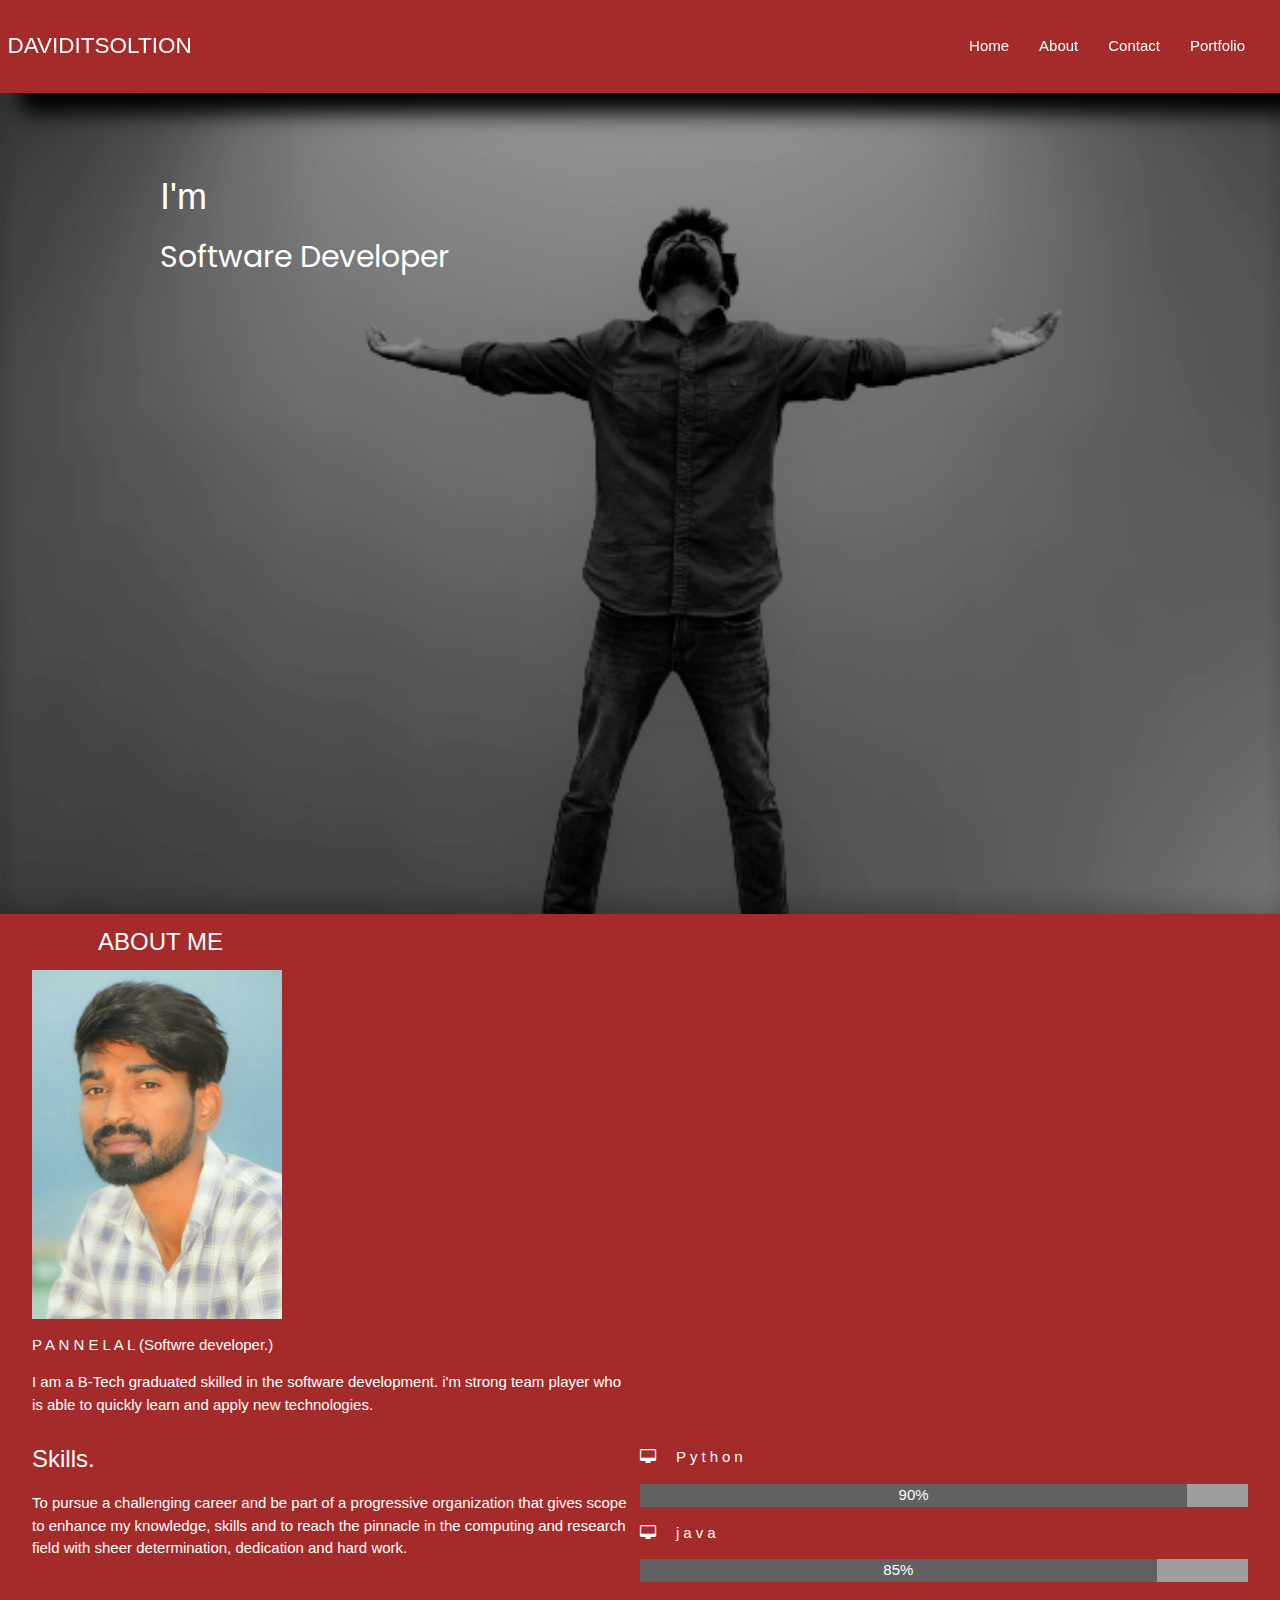
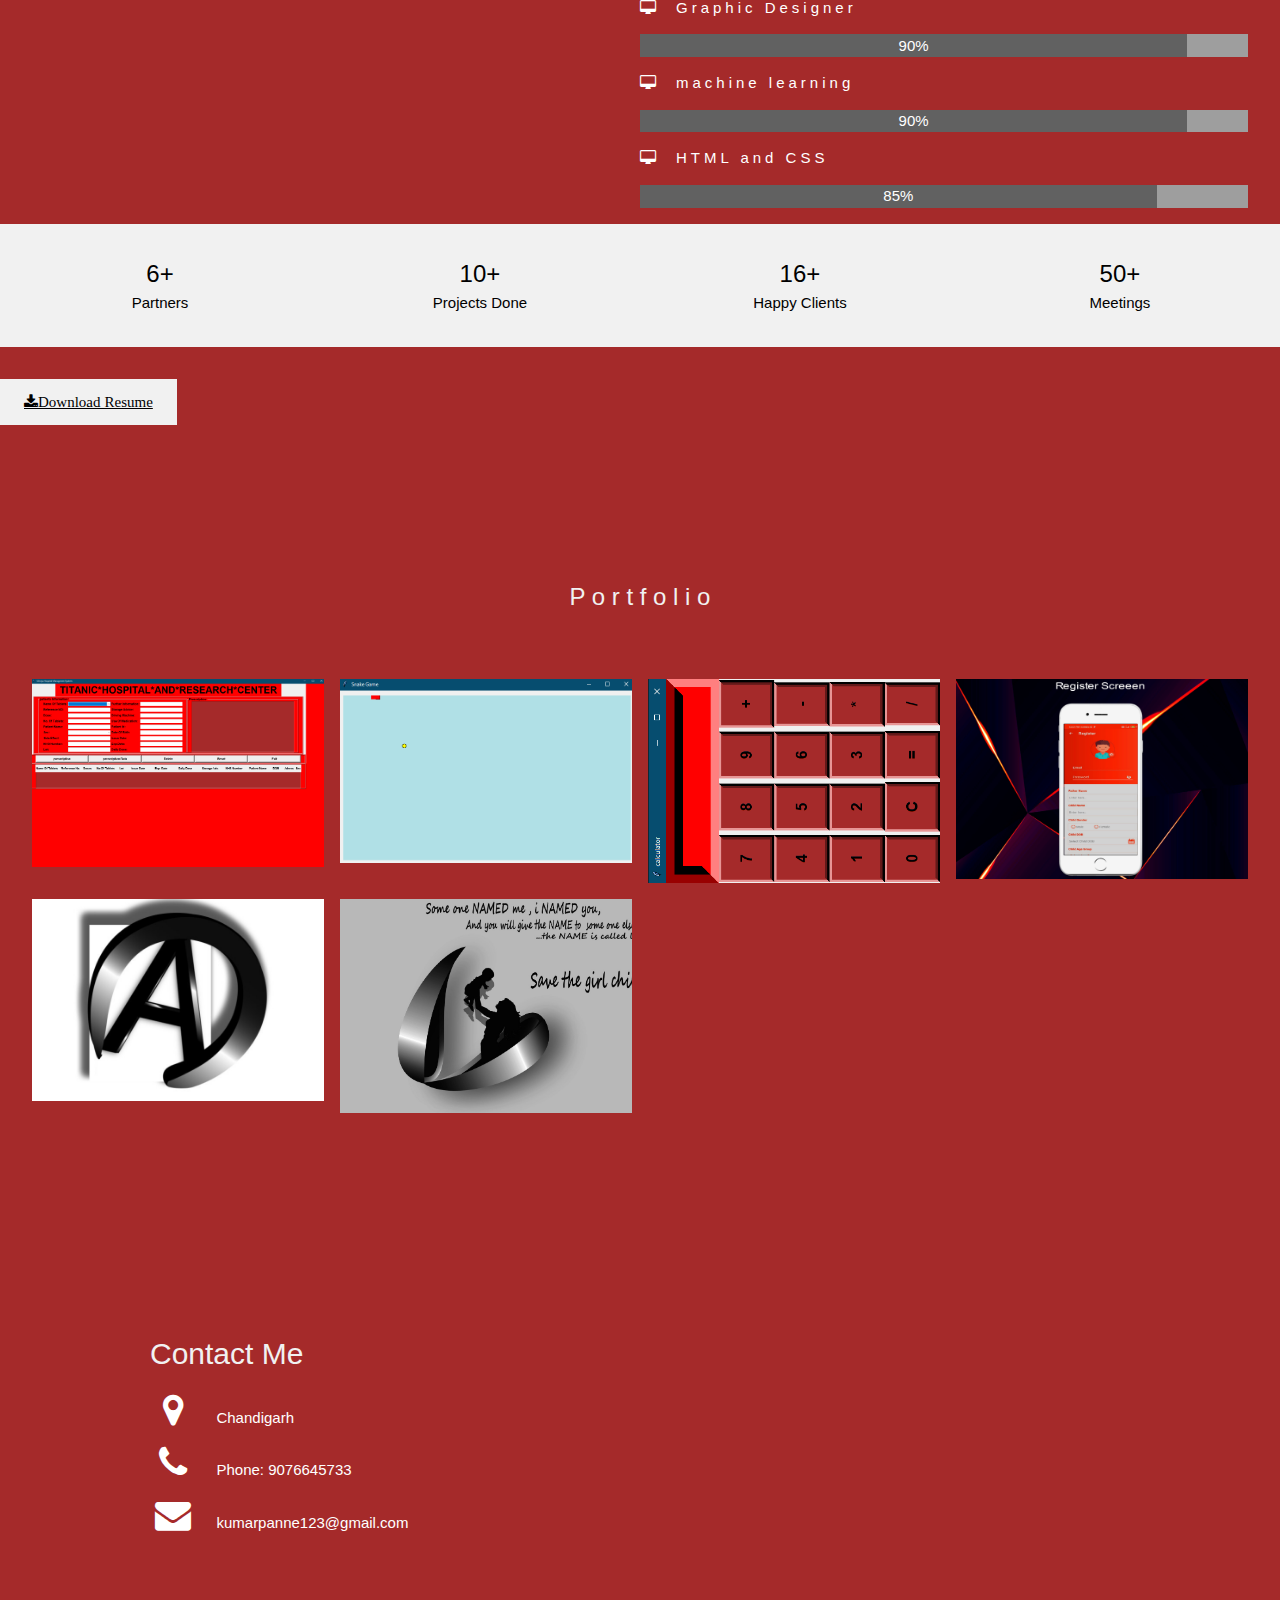
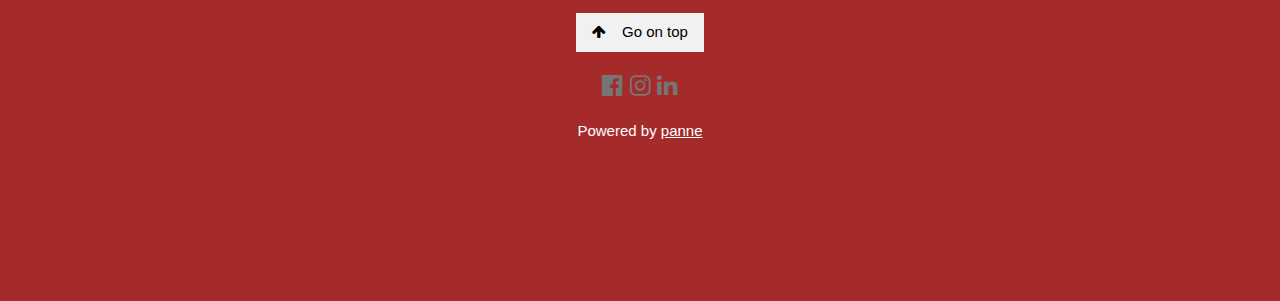
==== index.html @ 51630001 "index.html" ====
<!DOCTYPE html>
<html>
<head>
<meta charset="UTF-8">
 <meta http-equiv="X-UA-Compatible" content="IE=edge">
  <meta name="viewport" content="width=device-width, initial-scale=1.0">
	<title>who m'I</title>
  <link rel="stylesheet" href="https://cdnjs.cloudflare.com/ajax/libs/font-awesome/4.7.0/css/font-awesome.min.css">
  <!-- <link rel="stylesheet" type="text/css" href="C:/Users/DAVID/Desktop/New folder/panne.css"> -->
  <link rel="stylesheet" type="text/css" href="style.css">  
  <link rel="stylesheet" href="https://pro.fontawesome.com/releases/v5.10.0/css/all.css"> 
  <link rel="stylesheet" href="https://fonts.googleapis.com/css?family=Montserrat">
<link rel="stylesheet" href="https://cdnjs.cloudflare.com/ajax/libs/font-awesome/4.7.0/css/font-awesome.min.css">
  </head>
<body>
<!-- ===========text================= -->
<div class="wrapped">
    <div class="static-text"><h1>I'm<h1></div>
    <div class="dynamic-tex">
      <span>Software Developer</span>
</div>
</div>
<!-- ===========image====================== -->


<nav class="navbar">
        <div class="brand-title">DAVIDITSOLTION</div>
        <a href="#" class="toggle-button">
          <span class="bar"></span>
          <span class="bar"></span>
          <span class="bar"></span>
        </a>
        <div class="navbar-links">
          <ul>
            <li><a href="#">Home</a></li>
            <li><a href="#aboutme">About</a></li>
            <li><a href="#contactme">Contact</a></li>
            <li><a href="#portfolio">Portfolio</a></li>
          </ul>
        </div>
      </nav>
      <div class="container" id="home">
  <img src="img/MK.png" alt="david" style="width:100%;" >  
  
</div>
  <!-- About Section -->
  <div class="w3-container w3-light-white " id="aboutme">
  <div class="w3-row-padding" >
    <div class="w3-col m6">
      <h3  class="Project" >ABOUT ME</h3>
<div>
      <img src="img/JHH.jpg" width ="250px"></div>
      <p >P A N N E  L A L (Softwre developer.)</p>
      <p class=>I am a B-Tech graduated skilled in the software development. i'm strong team player who is able to quickly learn and apply new technologies. </p>
    </div>
    <!-- <h2 class="w3-text-light-grey" >About Me</h2> -->
    <!-- <hr style="width:200px" class="w3-opacity">  -->
          <!-- <p class=>I am a B-Tech graduated skilled in the software development. i'm strong team player who is able to quickly learn and apply new technologies. </p> -->
 </div> 
  <div class="w3-container " id="Skills">
  <!-- <div class="w3-row-padding"> -->
    <div class="w3-col m6">
      <h3 class="newcolor">Skills.</h3>
      <p>To pursue a challenging career and be part of a progressive organization that gives 
scope to enhance my knowledge, skills and to reach the pinnacle in the computing 
and research field with sheer determination, dedication and hard work. </p>
   
    </div>
    <div class="w3-col m6">
      <p class="w3-wide" ><i class="fa fa-desktop w3-margin-right "></i>Python</p>
      <div class="w3-grey">
        <div class="w3-container w3-dark-grey w3-center" style="width:90%">90%</div>
      </div>
      <p class="w3-wide"><i class="fa fa-desktop w3-margin-right"></i>java</p>
      <div class="w3-grey">
        <div class="w3-container w3-dark-grey w3-center" style="width:85%">85%</div>
      </div>
      <p class="w3-wide"><i class="fa fa-desktop w3-margin-right"></i>Graphic Designer</p>
      <div class="w3-grey">
        <div class="w3-container w3-dark-grey w3-center" style="width:90%">90%</div>

      </div>
      <p class="w3-wide"><i class="fa fa-desktop w3-margin-right"></i>machine learning</p>
      <div class="w3-grey">
        <div class="w3-container w3-dark-grey w3-center" style="width:90%">90%</div>
      </div>
      <p class="w3-wide"><i class="fa fa-desktop w3-margin-right"></i>HTML and CSS</p>
      <div class="w3-grey">
        <div class="w3-container w3-dark-grey w3-center" style="width:85%">85%</div>
      </div>
    </div>
  </div>
</div>
    <div class="w3-row w3-center w3-padding-16 w3-section w3-light-grey">
      <div class="w3-quarter w3-section">
        <span class="w3-xlarge">6+</span><br>
        Partners
      </div>
      <div class="w3-quarter w3-section">
        <span class="w3-xlarge">10+</span><br>
        Projects Done
      </div>
      <div class="w3-quarter w3-section">
        <span class="w3-xlarge">16+</span><br>
        Happy Clients
      </div>
      <div class="w3-quarter w3-section">
        <span class="w3-xlarge">50+</span><br>
        Meetings
      </div>
    </div>

    <button class="w3-button w3-light-grey w3-padding-large w3-section"><a href="" target="blank" class="fa fa-download">Download Resume</a>
    </button>

    <div class="w3-container" style="padding:128px 16px" id="portfolio">
  <h3 class="w3-center w3-text-light-grey">P o r t f o l i o</h3>
  <p class="w3-center w3-large"></p>

  <div class="w3-row-padding" style="margin-top:64px">
    <div class="w3-col l3 m6">
      <img src="img/PROJECT1.png" style="width:100%"  class="w3-hover-opacity" alt="A microphone">
    </div>
    <div class="w3-col l3 m6">
      <img src="img/PROJECT2.png" style="width:100%"  class="w3-hover-opacity" alt="A phone">
    </div>
    <div class="w3-col l3 m6">
      <img src="img/PROJECT3.png" style="width:100%"  class="w3-hover-opacity" alt="A drone">
    </div>
    <div class="w3-col l3 m6">
      <img src="img/PROJECT4.jpg" style="width:100%"  class="w3-hover-opacity" alt="Soundbox">
    </div>
  </div>

  <div class="w3-row-padding w3-section">
    <div class="w3-col l3 m6">
      <img src="img/PROJECT7.jpg" style="width:100%"  class="w3-hover-opacity" alt="A typewriter">
    </div>
    <div class="w3-col l3 m6">
      <img src="img/PROJECT8.jpg" style="width:100%"  class="w3-hover-opacity" alt="A tableturner">
    </div>
  </div>
</div>
    <div class="w3-padding-64 w3-content w3-text-grey" id="contactme">
    <h2 class="w3-text-light-grey" id="contact">Contact Me</h2>
    <!-- <hr style="width:200px" class="w3-opacity"> -->


    <div class="w3-section">
      <p><i class="fa fa-map-marker fa-fw w3-text-white w3-xxlarge w3-margin-right"></i> Chandigarh</p>
      <p><i class="fa fa-phone fa-fw w3-text-white w3-xxlarge w3-margin-right"></i> Phone: 9076645733</p>
      <p><i class="fa fa-envelope fa-fw w3-text-white w3-xxlarge w3-margin-right"> </i> kumarpanne123@gmail.com</p>

<footer class="w3-center  w3-padding-64">
  <a href="#home" class="w3-button w3-light-grey"><i class="fa fa-arrow-up w3-margin-right"></i>Go on top</a>
  <div class="w3-xlarge w3-section">
    <a href="https://www.facebook.com/david.kumar.549221/" target="blank"><i class="fa fa-facebook-official w3-hover-opacity"></i></a>
    <a href="https://www.instagram.com/" target="blank"><i class="fa fa-instagram w3-hover-opacity"></i></a>
   <a href="https://www.linkedin.com/in/panne-lal-david-3a347416b/" target="blank"> <i class="fa fa-linkedin w3-hover-opacity"></i></a>
  </div>
  <p>Powered by <a href="" title="W3.CSS" target="_blank" class="w3-hover-text-green">panne</a></p>
</footer>
  <script>
    const toggleButton = document.getElementsByClassName('toggle-button')[0]
const navbarLinks = document.getElementsByClassName('navbar-links')[0]

toggleButton.addEventListener('click', () => {
  navbarLinks.classList.toggle('active')
})
  </script>
  
 
</body>
</html>
---- style.css ----
@import url('https://fonts.googleapis.com/css?family=Poppins:wgt@300;400;6000&display=swap');
 @import url('https://www.w3schools.com/w3css/4/w3.css');

.navbar {
    display: flex;
    position: relative;
    justify-content: space-between;
    align-items: center;
    background-color: brown;
    color: white;
     -webkit-box-shadow: 20px 20px 20px #000;
    -moz-box-shadow: 20px 20px 20px #000;
    box-shadow: 20px 20px 20px #000;
    z-index:#000;
    position: fixed;
    width: 100%;
    /*height: 100px*/
}

body{
    background-color: brown;
}
.brand-title {
    font-size: 1.5rem;
    margin: .5rem;
}

.navbar-links {
    height: 100%;
    

}

.navbar-links ul {
    display: flex;
    padding: 20px;
    margin: 0;
    /*padding: 0;*/
    align-items: flex-start;

}

.navbar-links li {
    list-style: none;
    position: relative;
}

.navbar-links li a {
    display: block;
    text-decoration: none;
    color: white;
    padding: 1rem;
}

.navbar-links li:hover {
    background-color: #555;


}

.navbar-links li:before{
    content: "";
    position: absolute;
    left: 0;
    top: 100%;
    width: 0;
    height: 2px;
    background-color: #000;
    transition: all 0.3s linear;
}
.navbar-links li:hover:before{
width: 100%;
background-color: #ecf0f1;
}

body{
    background-color: brown;
}
p{
    color: white;
    /*opacity: 0.5;*/
}
.newcolor{
    color: black;

}
hr{
    color: white;
}
.Project{
    padding-left: 66px;
    text-transform: uppercase;
    color: white;
}
.newcolor{
    color: white;
}

.toggle-button {
    position: absolute;
    top: .75rem;
    right: 1rem;
    display: none;
    flex-direction: column;
    justify-content: space-between;
    width: 30px;
    height: 21px;
}

.toggle-button .bar {
    height: 3px;
    width: 100%;
    background-color: white;
    border-radius: 10px;
}
.wrapped{
      position: absolute;
     
      box-sizing: border-box;
      font-family: "poppins",sans-serif;
      top: 160px;
      left: 100px;
     
      color: white;
      padding-left: 60px;
      font-size: 30px;}
@media screen and (max-width: 900px) {
    .navbar {
        flex-direction: column;
        align-items: flex-start;
        }

    .toggle-button {
        display: flex;
    }
 .wrapped{
        display: none;
    }

    .navbar-links {
        display: none;
        width: 100%;
        text-align: center;
    }

    .navbar-links ul {
        width: 100%;
        flex-direction: column;
    }

    .navbar-links ul li {
        text-align: center;
    }

    .navbar-links ul li a {
        padding: .5rem 1rem;
    }

    .navbar-links.active {
        display: flex;
    }
}
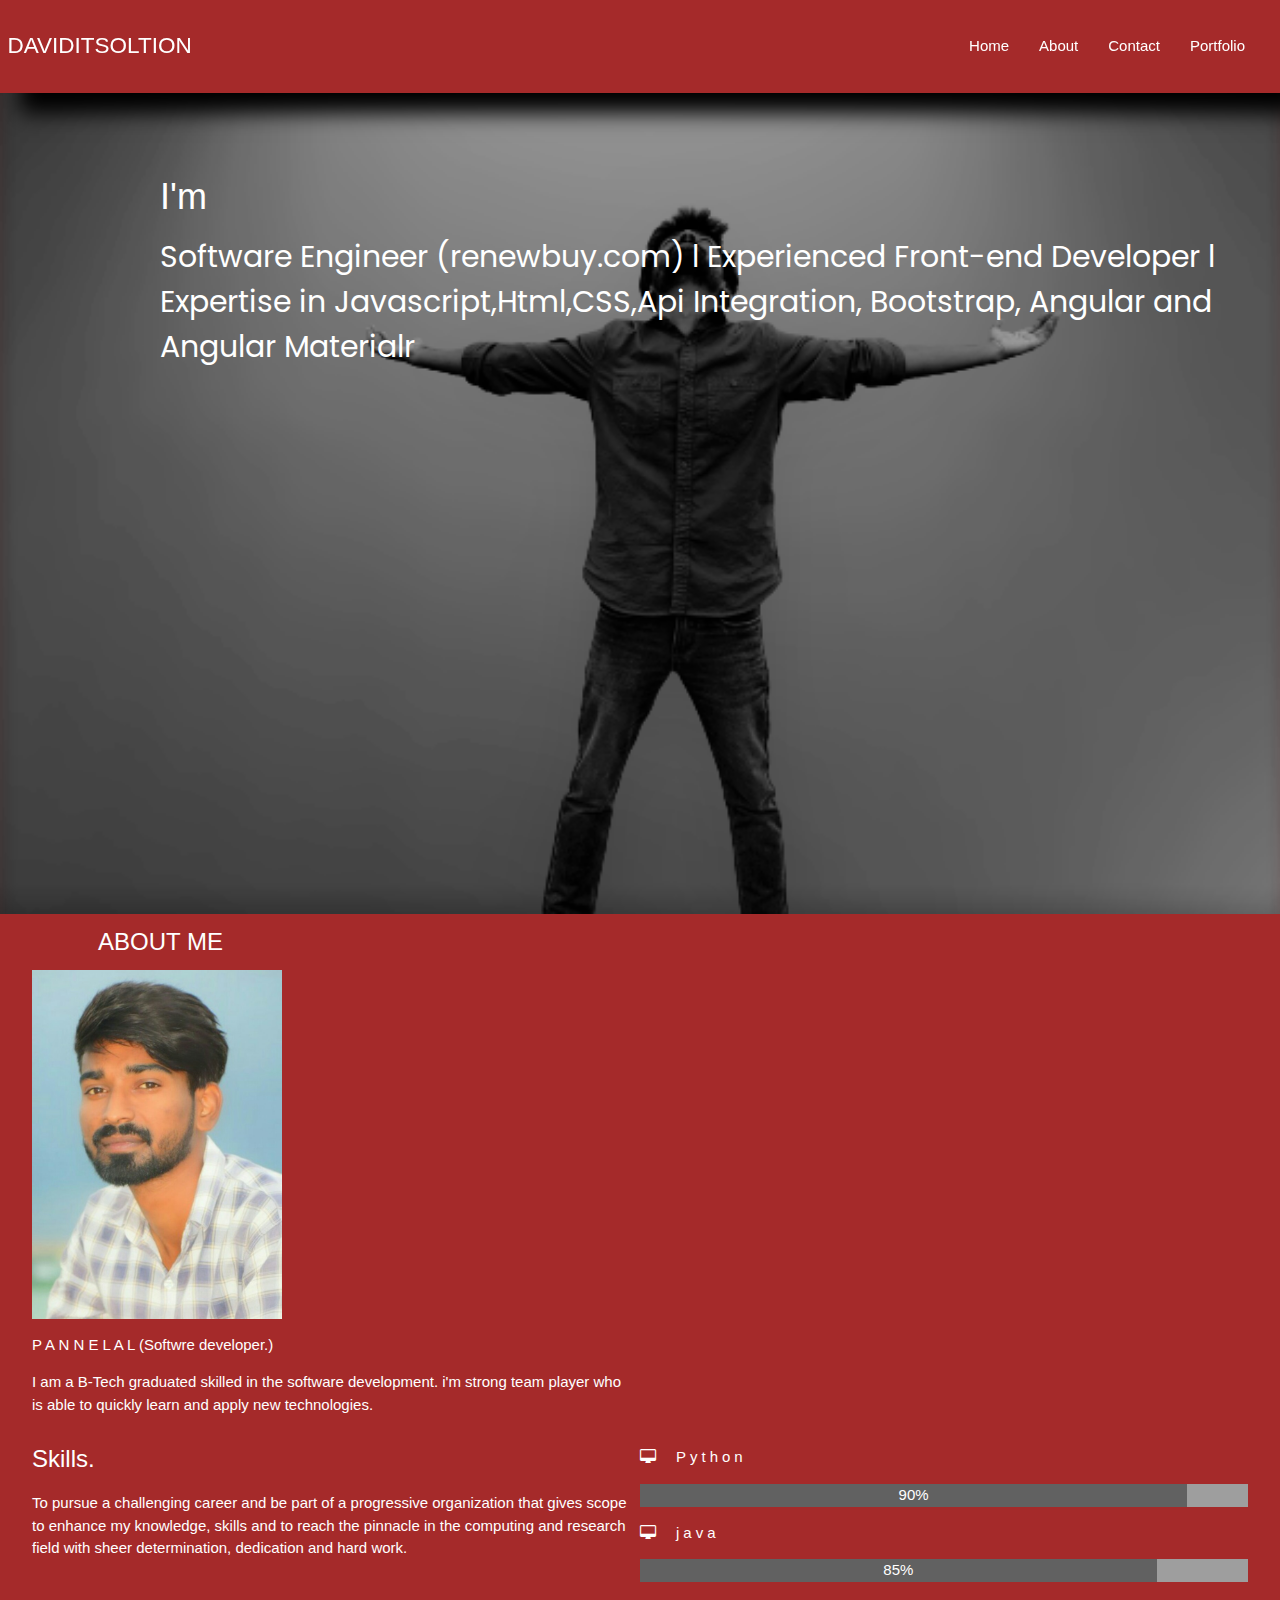
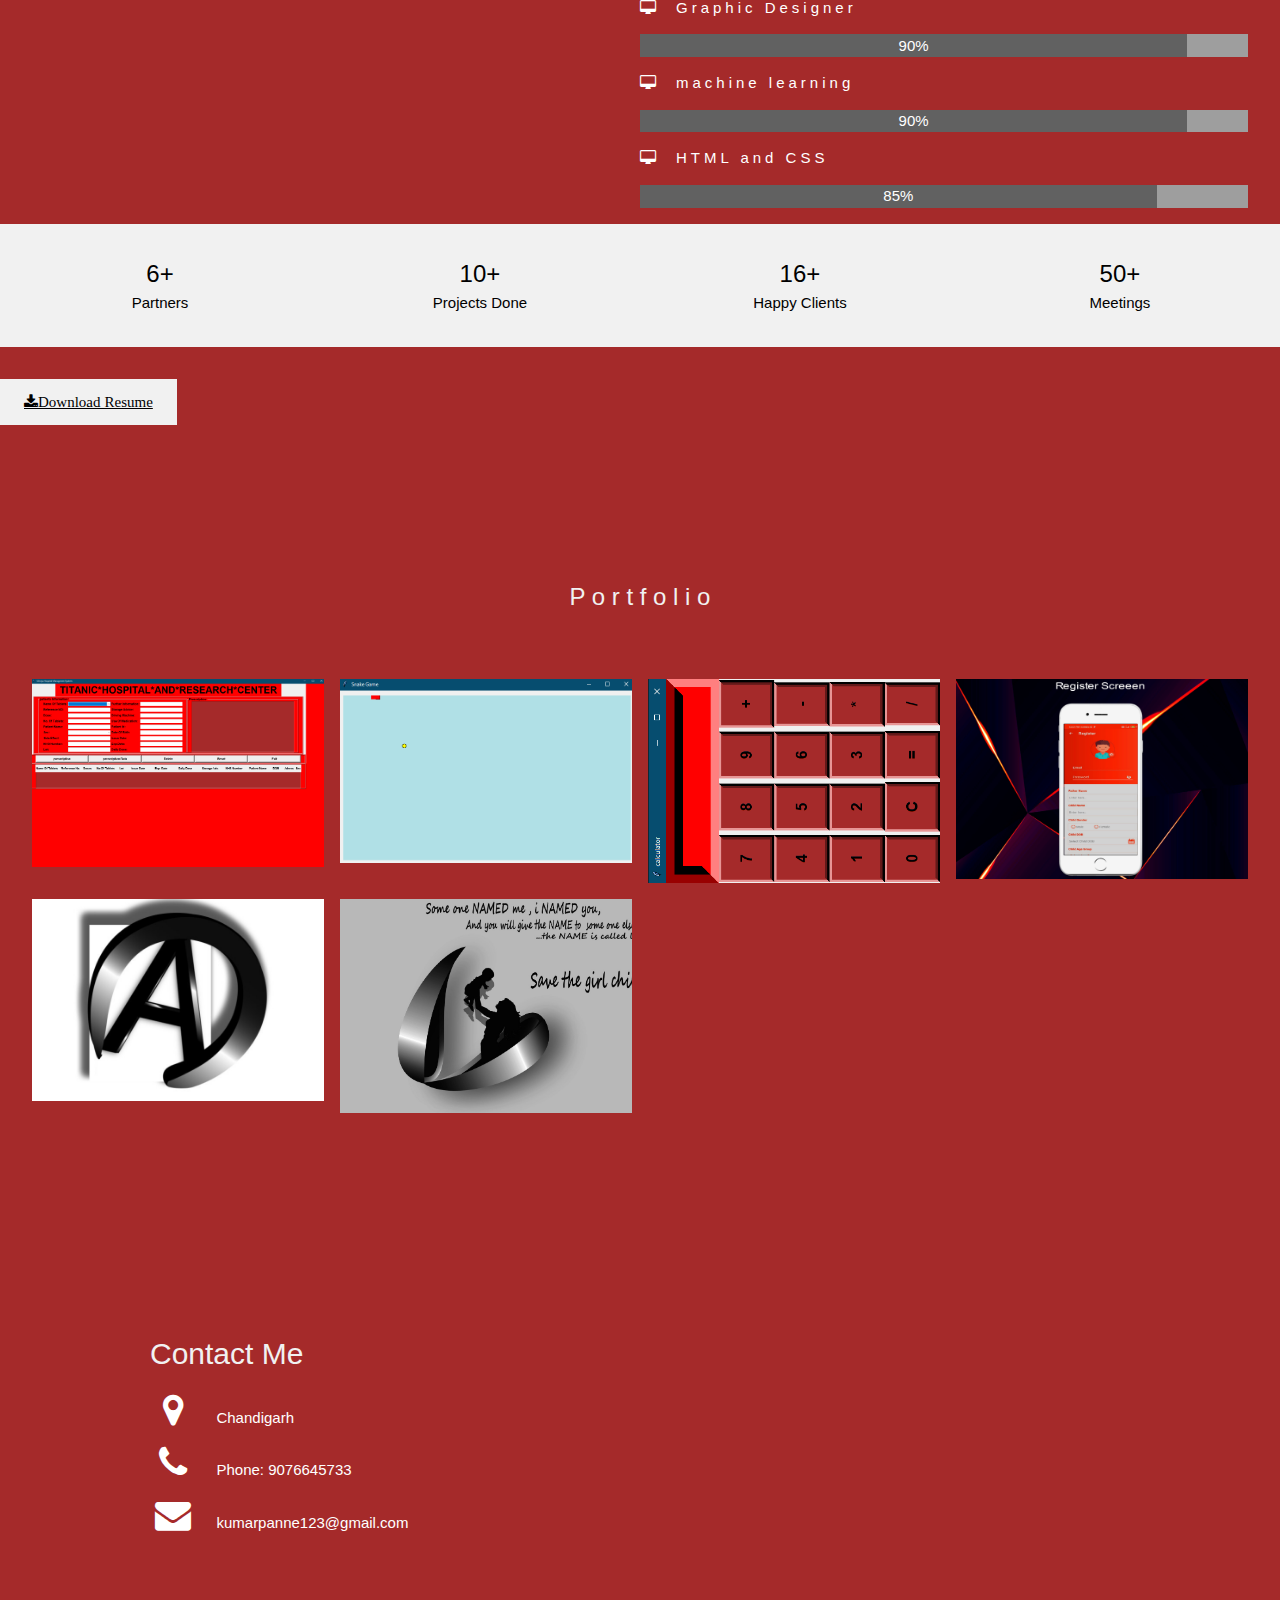
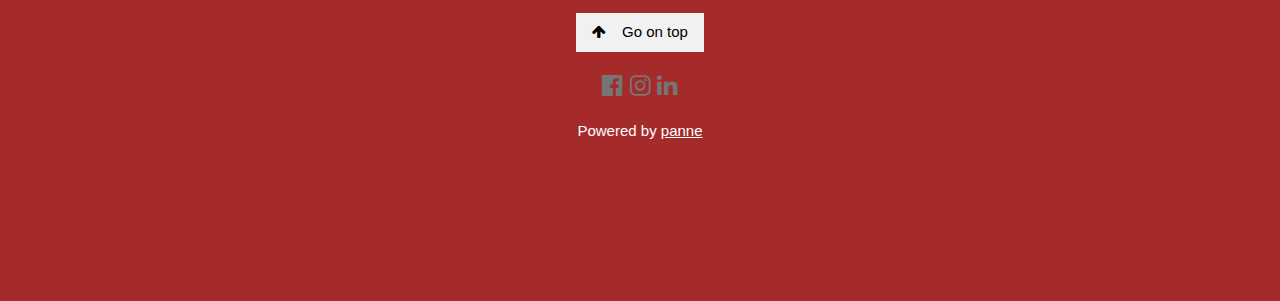
==== commit 323305a2: "index.html" ====
--- a/index.html
+++ b/index.html
@@ -17,7 +17,7 @@
 <div class="wrapped">
     <div class="static-text"><h1>I'm<h1></div>
     <div class="dynamic-tex">
-      <span>Software Developer</span>
+      <span>Software Engineer (renewbuy.com) l Experienced Front-end Developer l Expertise in Javascript,Html,CSS,Api Integration, Bootstrap, Angular and Angular Materialr</span>
 </div>
 </div>
 <!-- ===========image====================== -->
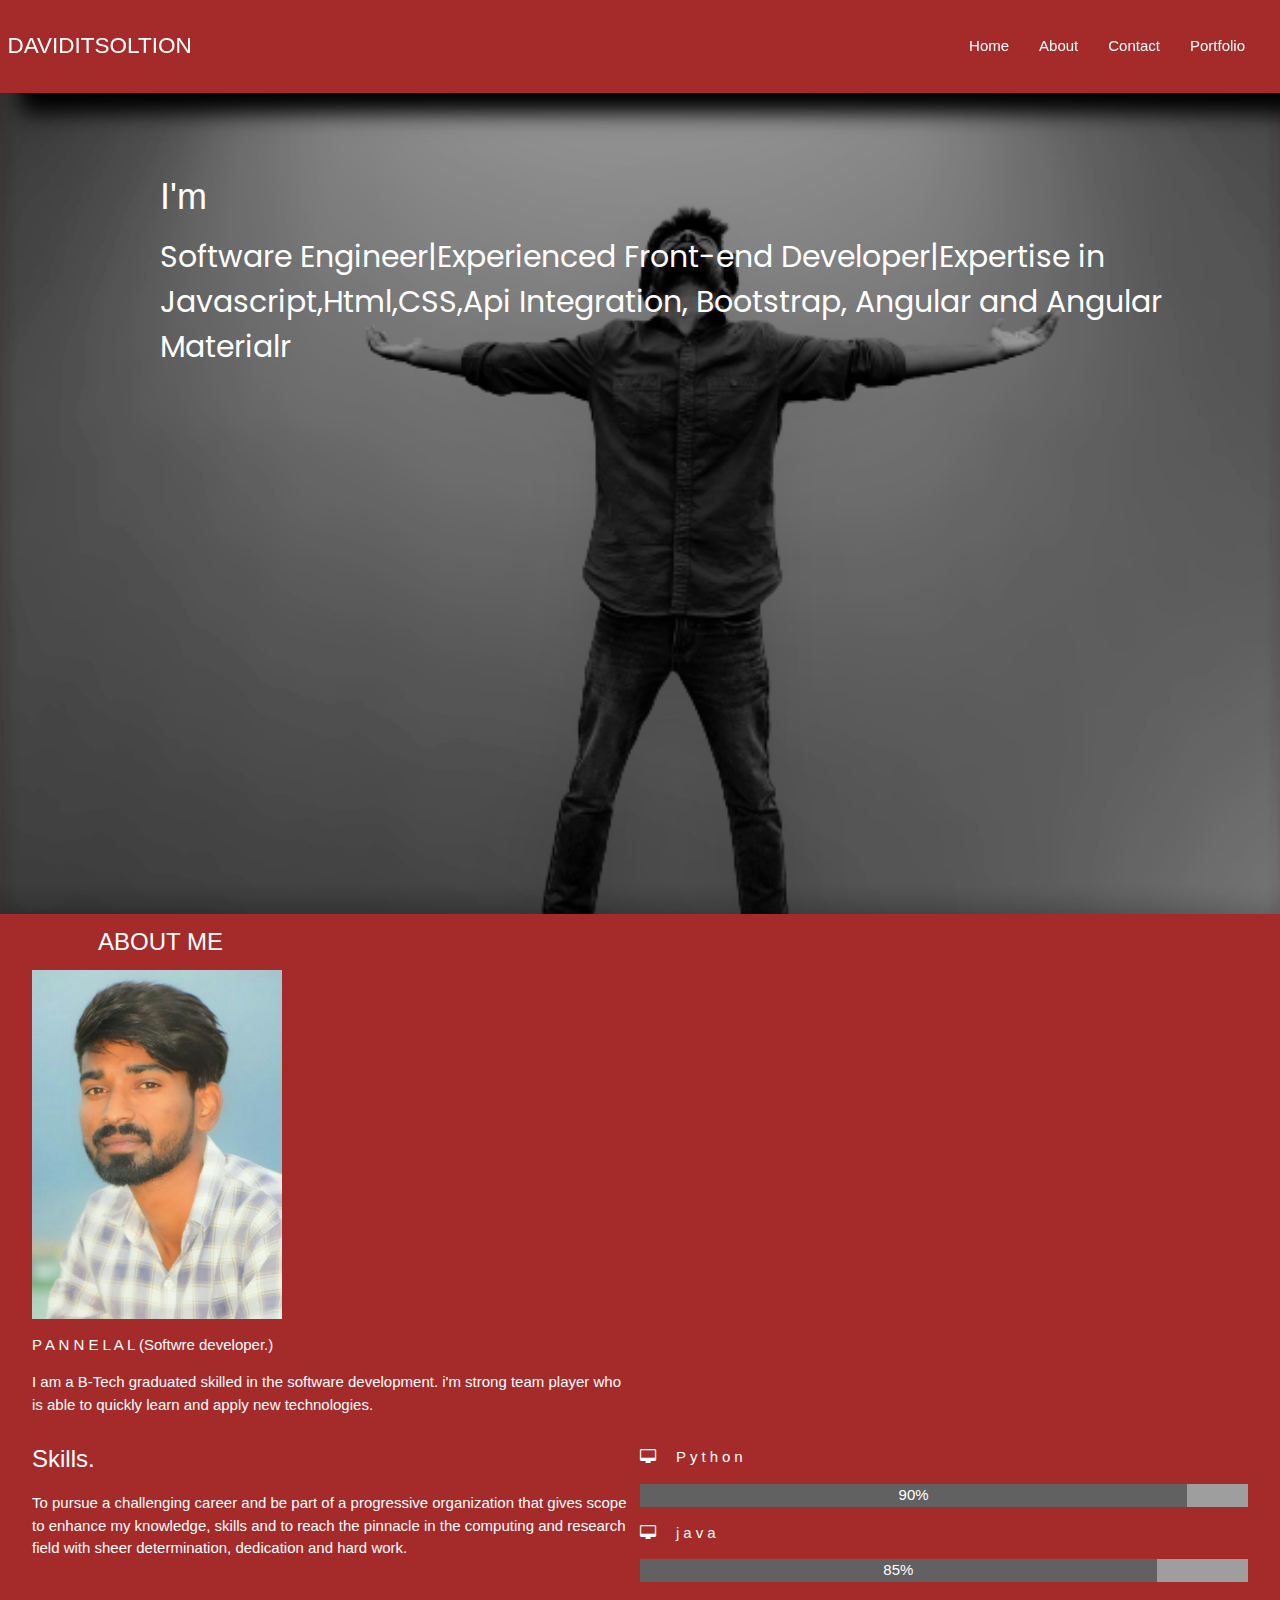
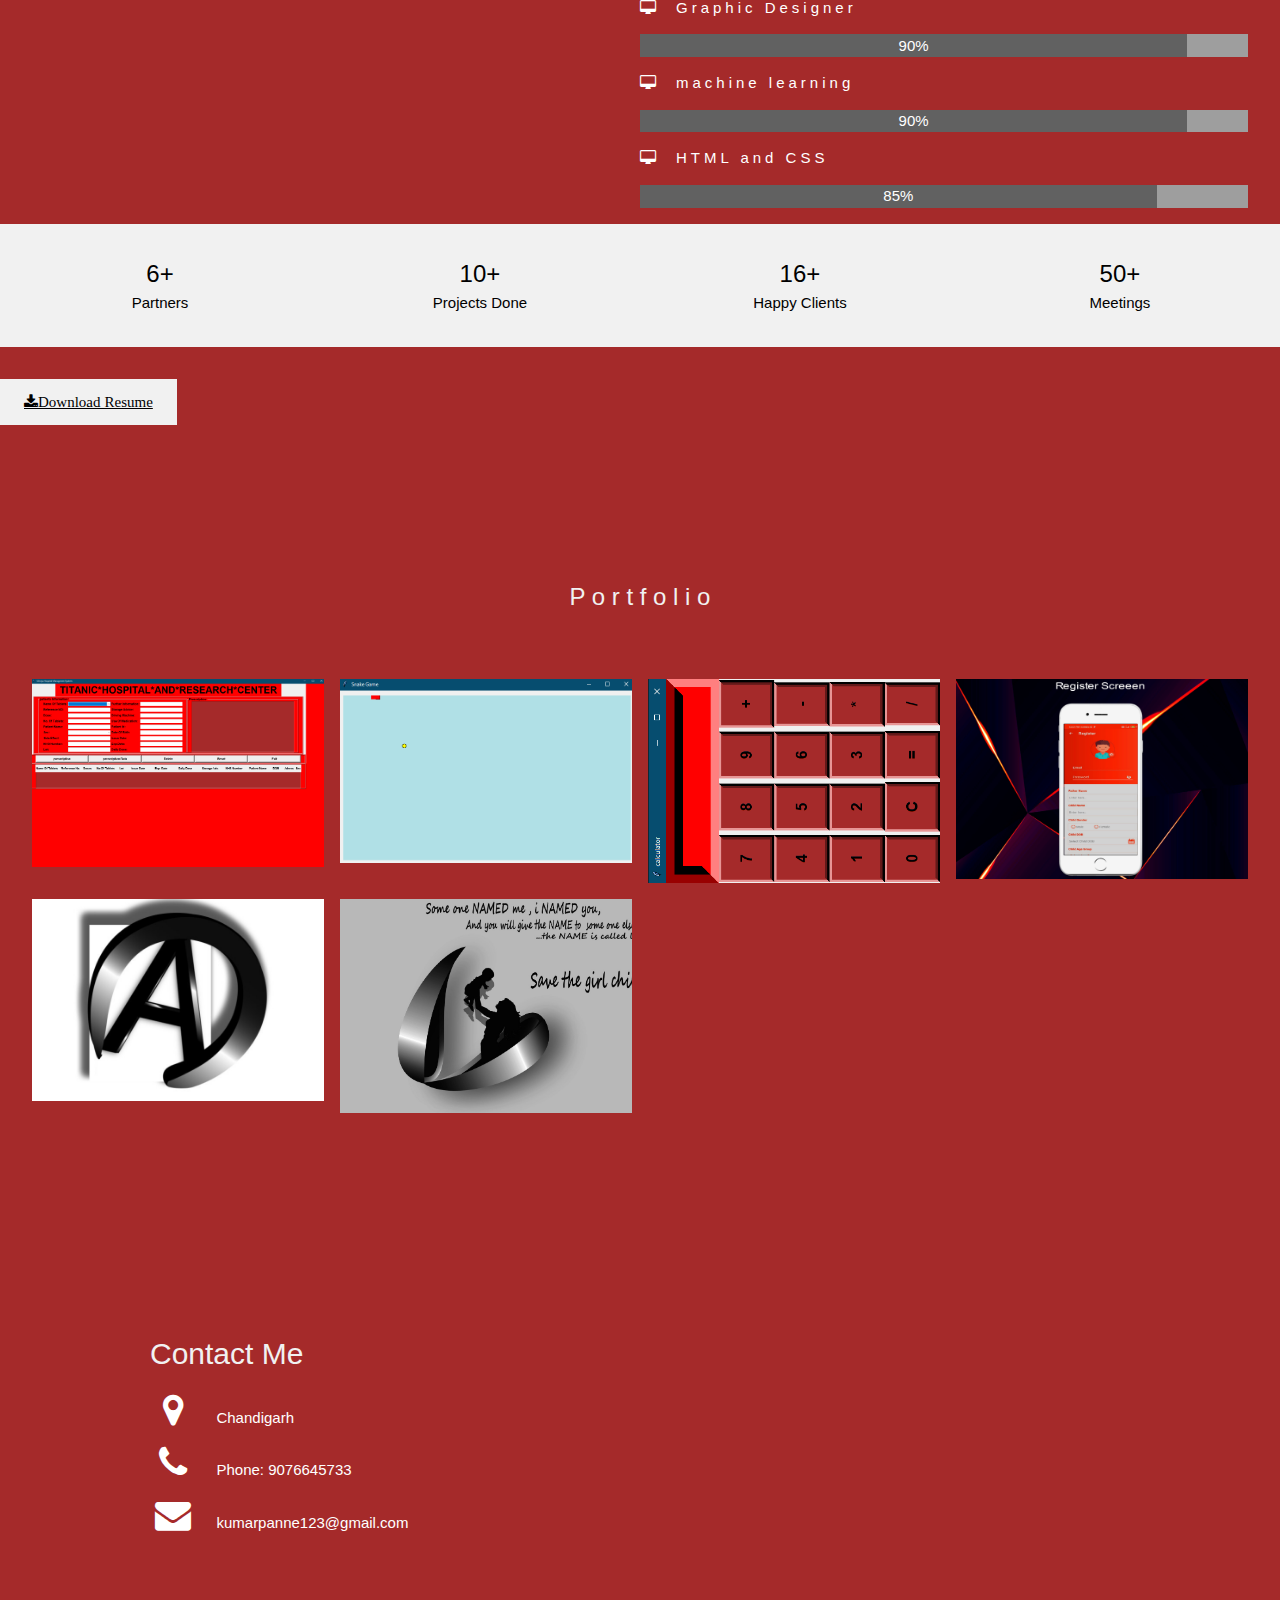
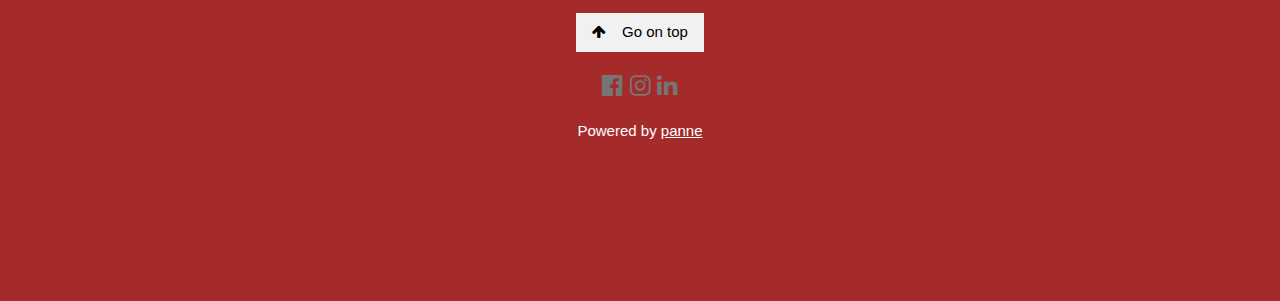
==== commit aa574e25: "index.html" ====
--- a/index.html
+++ b/index.html
@@ -17,7 +17,7 @@
 <div class="wrapped">
     <div class="static-text"><h1>I'm<h1></div>
     <div class="dynamic-tex">
-      <span>Software Engineer (renewbuy.com) l Experienced Front-end Developer l Expertise in Javascript,Html,CSS,Api Integration, Bootstrap, Angular and Angular Materialr</span>
+      <span>Software Engineer|Experienced Front-end Developer|Expertise in Javascript,Html,CSS,Api Integration, Bootstrap, Angular and Angular Materialr</span>
 </div>
 </div>
 <!-- ===========image====================== -->
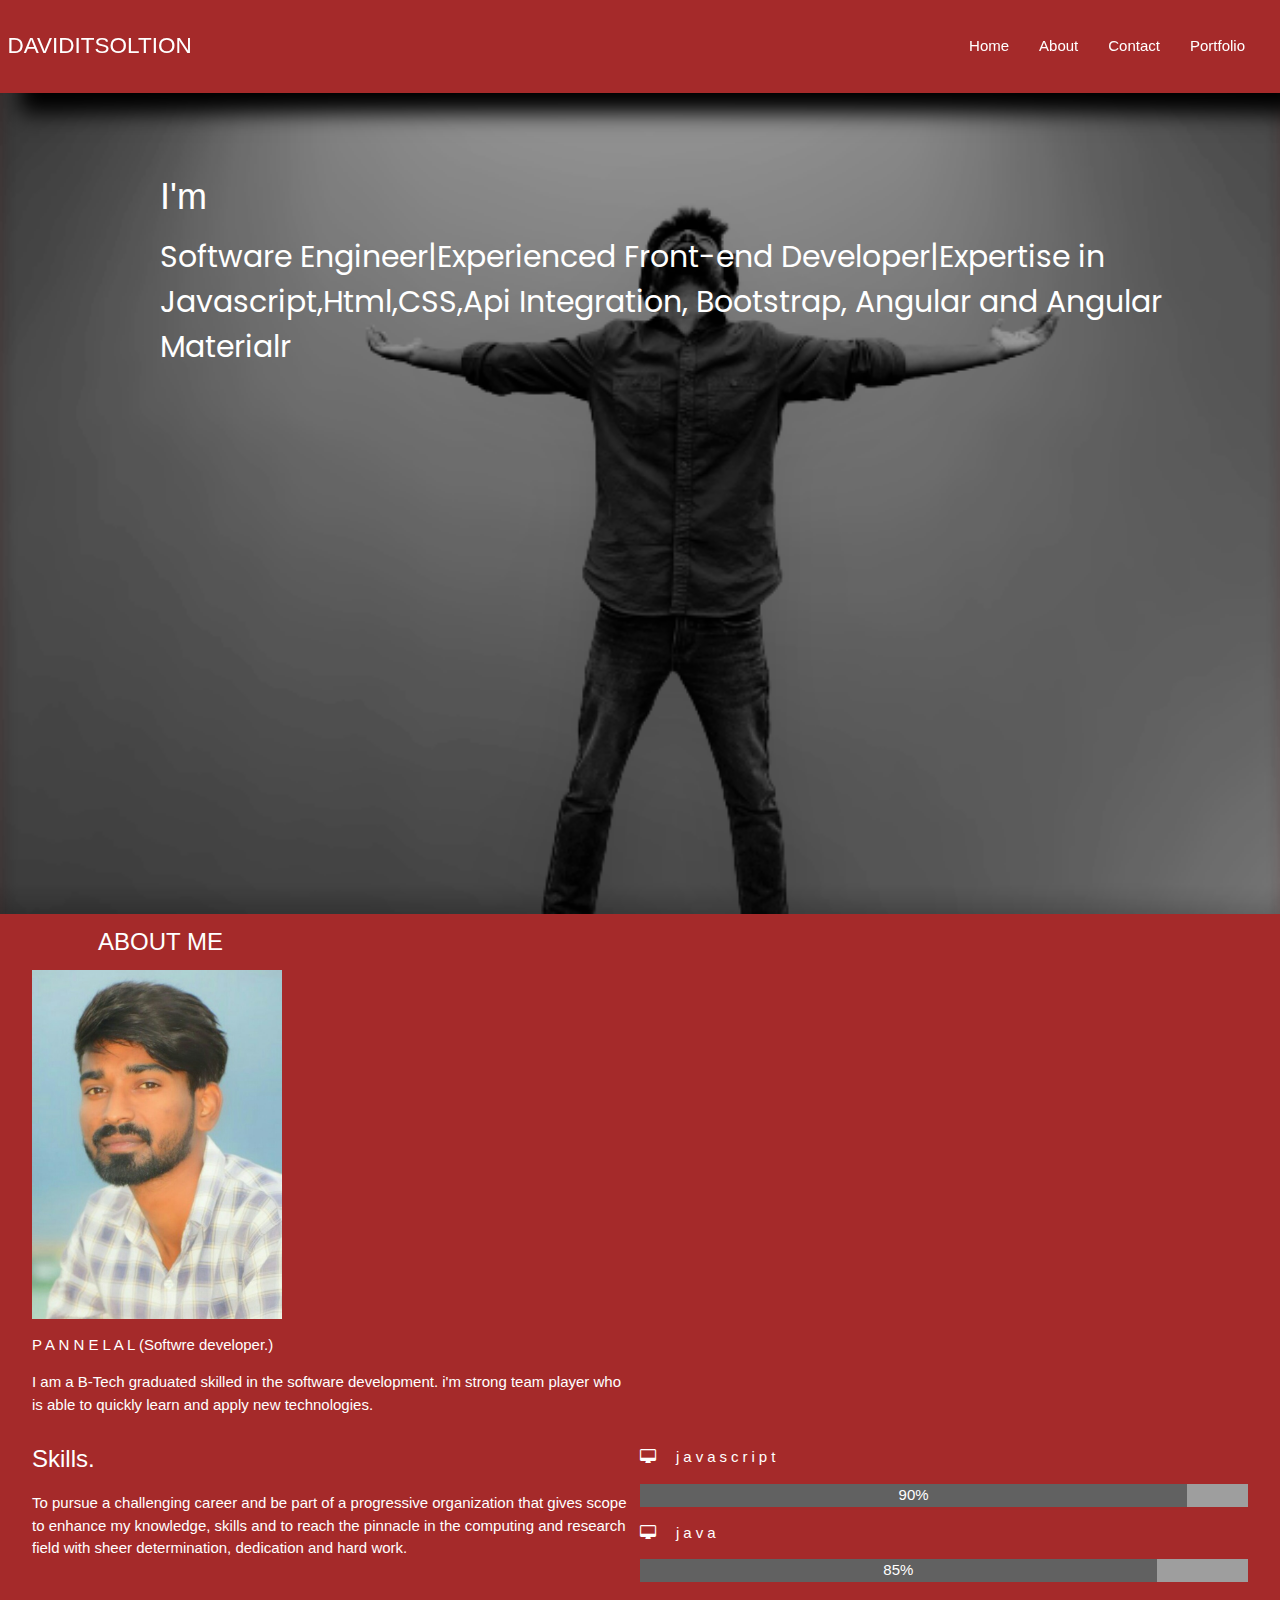
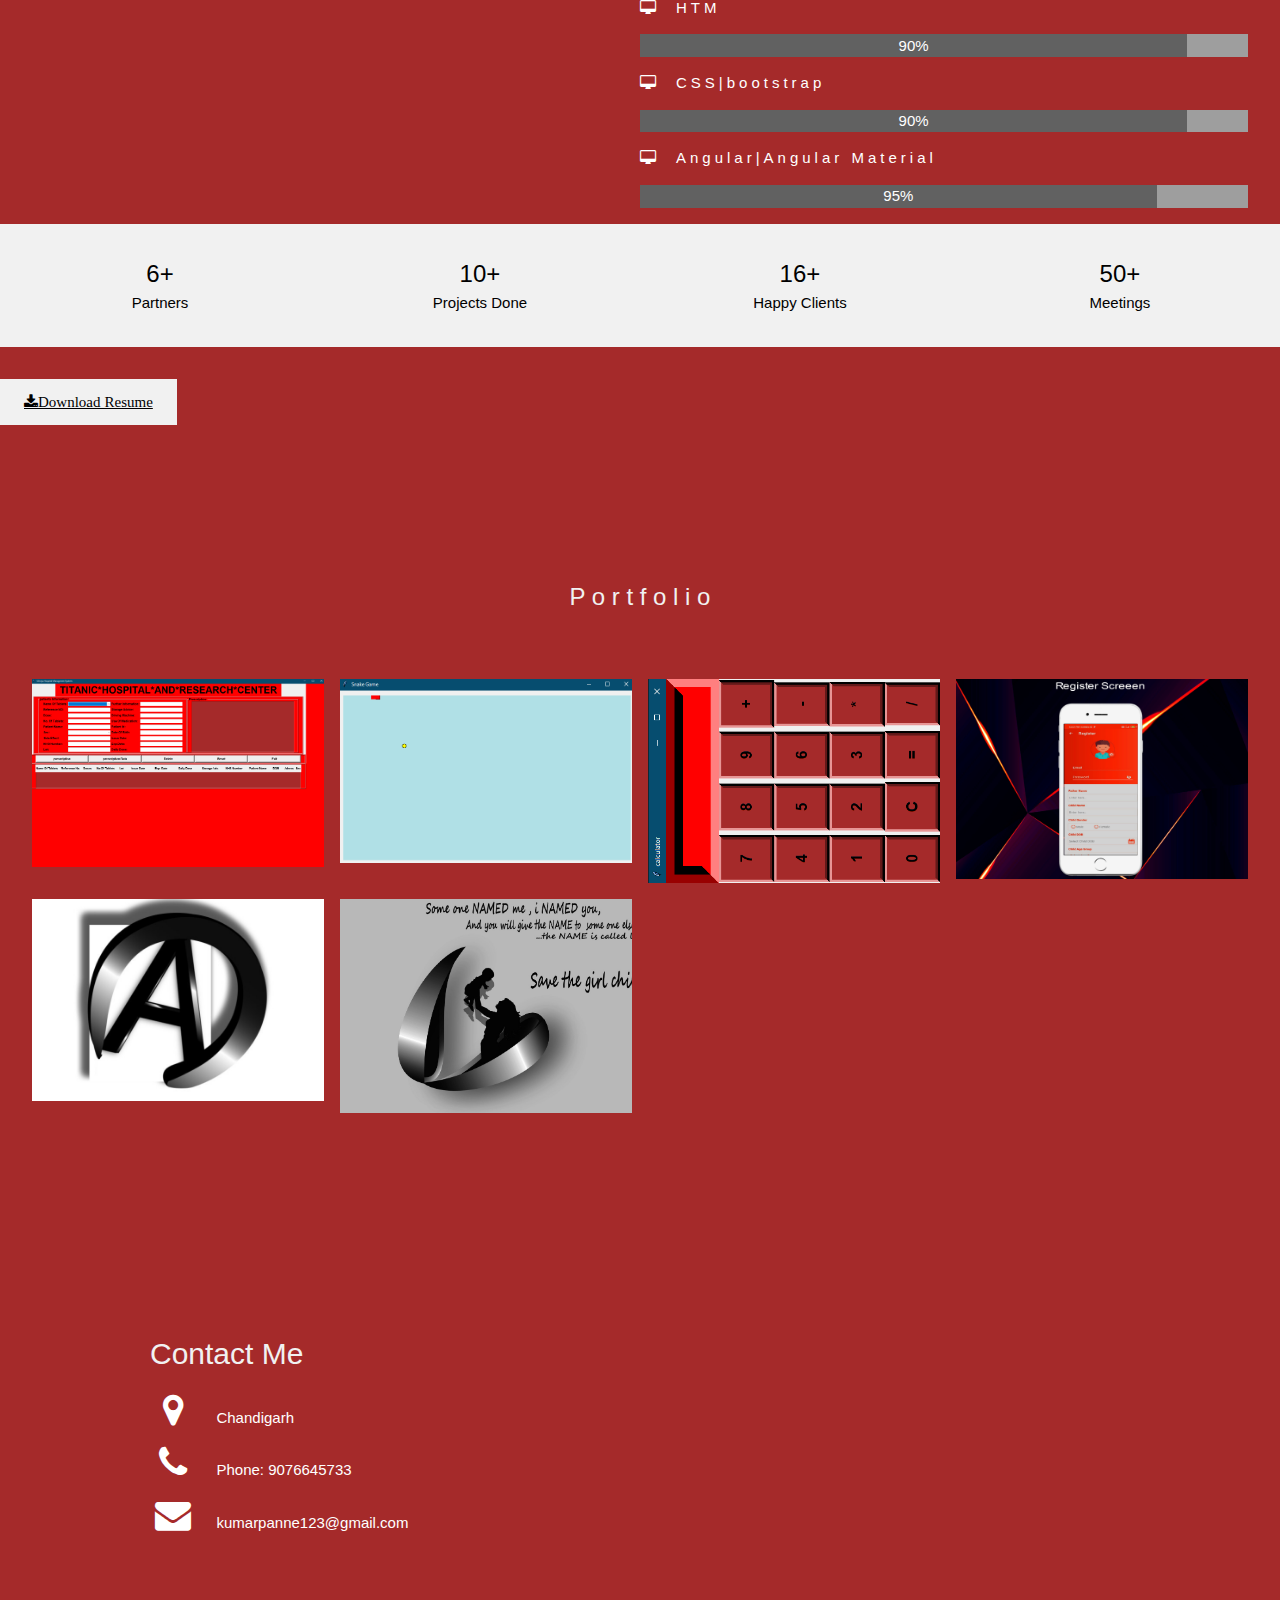
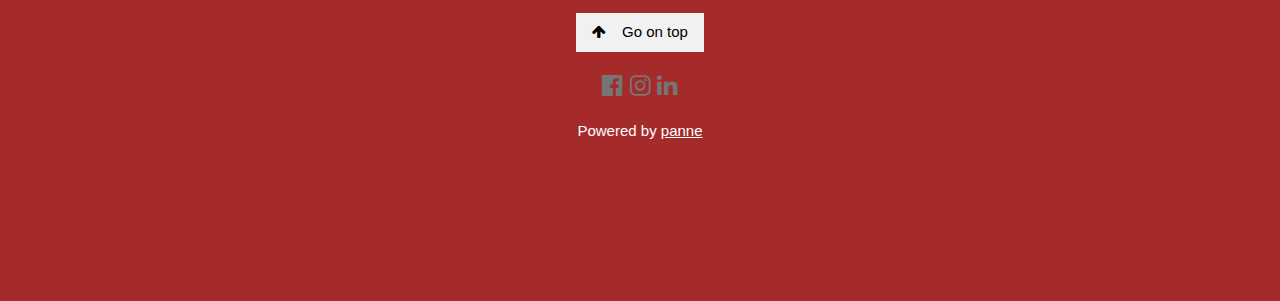
==== commit 4bc0f12c: "Update index.html" ====
--- a/index.html
+++ b/index.html
@@ -67,7 +67,7 @@
    
     </div>
     <div class="w3-col m6">
-      <p class="w3-wide" ><i class="fa fa-desktop w3-margin-right "></i>Python</p>
+      <p class="w3-wide" ><i class="fa fa-desktop w3-margin-right "></i>javascript</p>
       <div class="w3-grey">
         <div class="w3-container w3-dark-grey w3-center" style="width:90%">90%</div>
       </div>
@@ -75,18 +75,18 @@
       <div class="w3-grey">
         <div class="w3-container w3-dark-grey w3-center" style="width:85%">85%</div>
       </div>
-      <p class="w3-wide"><i class="fa fa-desktop w3-margin-right"></i>Graphic Designer</p>
+      <p class="w3-wide"><i class="fa fa-desktop w3-margin-right"></i>HTM</p>
       <div class="w3-grey">
         <div class="w3-container w3-dark-grey w3-center" style="width:90%">90%</div>
 
       </div>
-      <p class="w3-wide"><i class="fa fa-desktop w3-margin-right"></i>machine learning</p>
+      <p class="w3-wide"><i class="fa fa-desktop w3-margin-right"></i>CSS|bootstrap</p>
       <div class="w3-grey">
         <div class="w3-container w3-dark-grey w3-center" style="width:90%">90%</div>
       </div>
-      <p class="w3-wide"><i class="fa fa-desktop w3-margin-right"></i>HTML and CSS</p>
+      <p class="w3-wide"><i class="fa fa-desktop w3-margin-right"></i>Angular|Angular Material</p>
       <div class="w3-grey">
-        <div class="w3-container w3-dark-grey w3-center" style="width:85%">85%</div>
+        <div class="w3-container w3-dark-grey w3-center" style="width:85%">95%</div>
       </div>
     </div>
   </div>
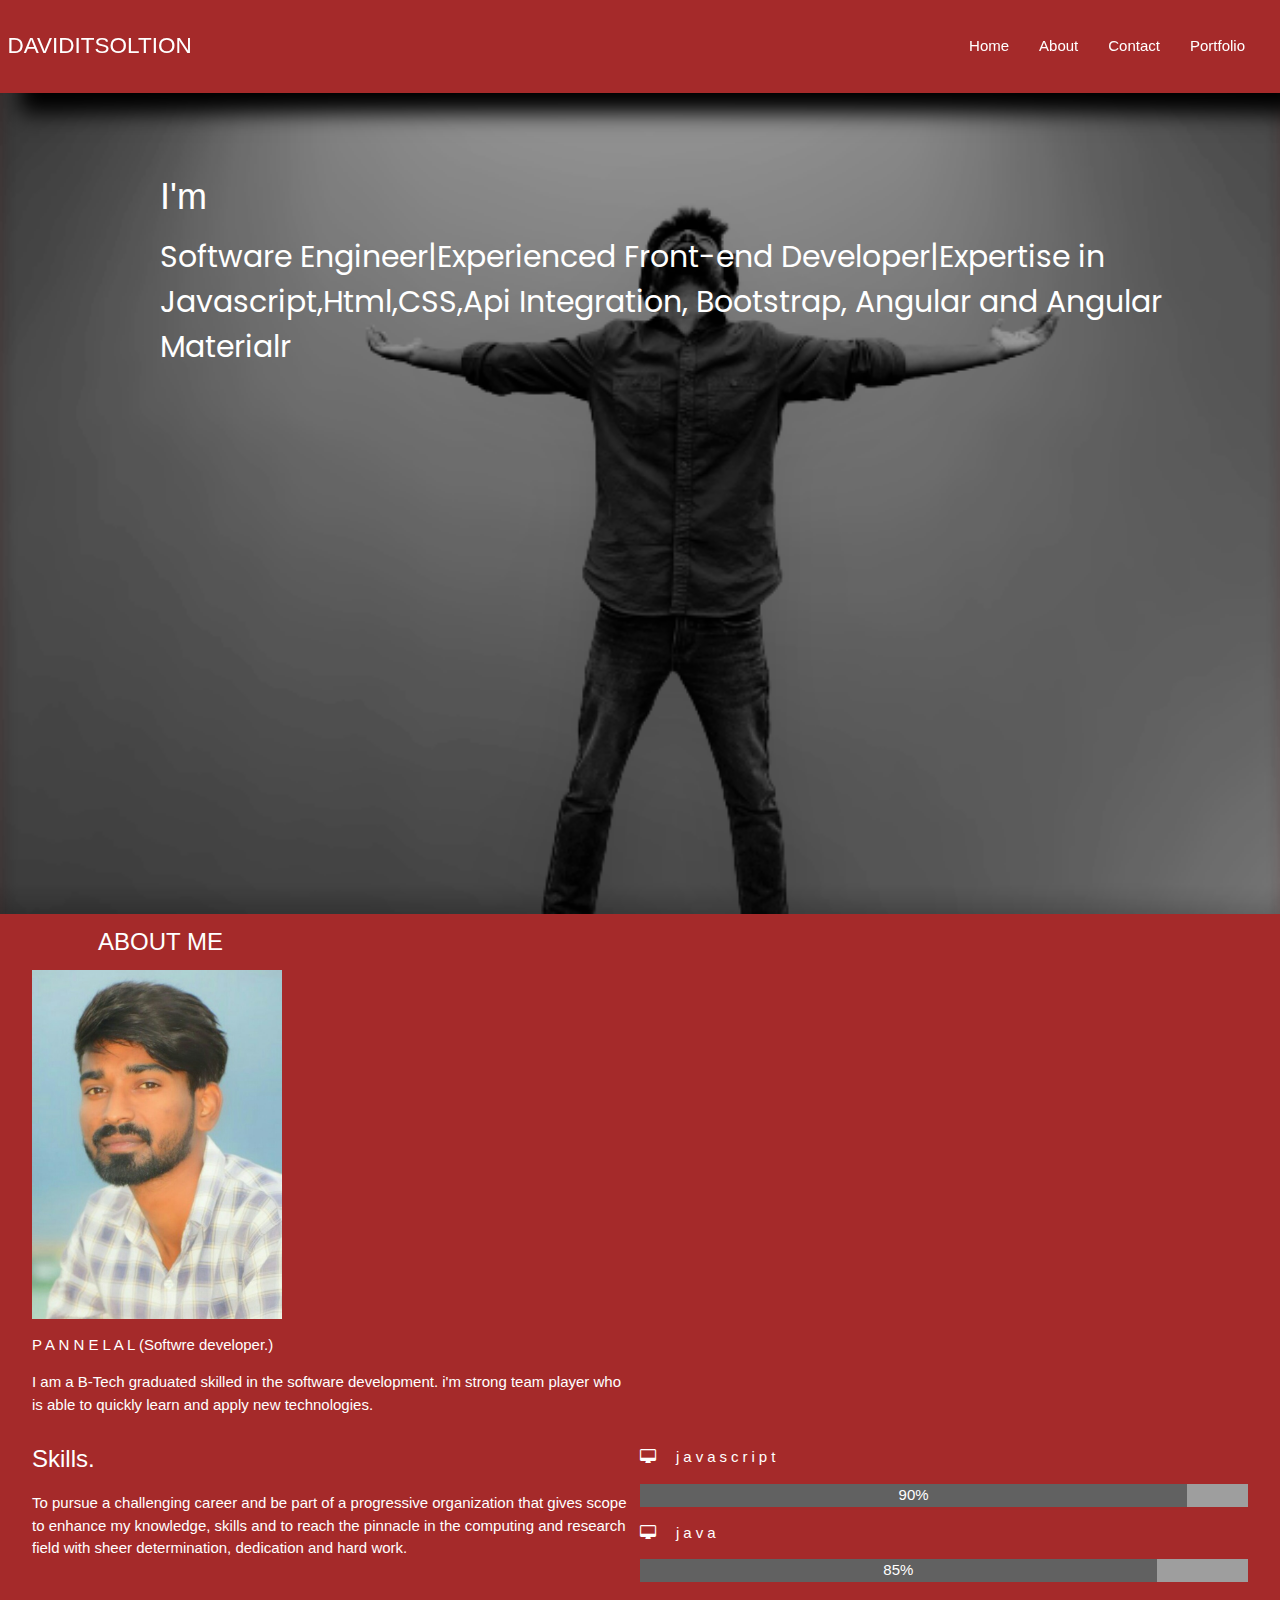
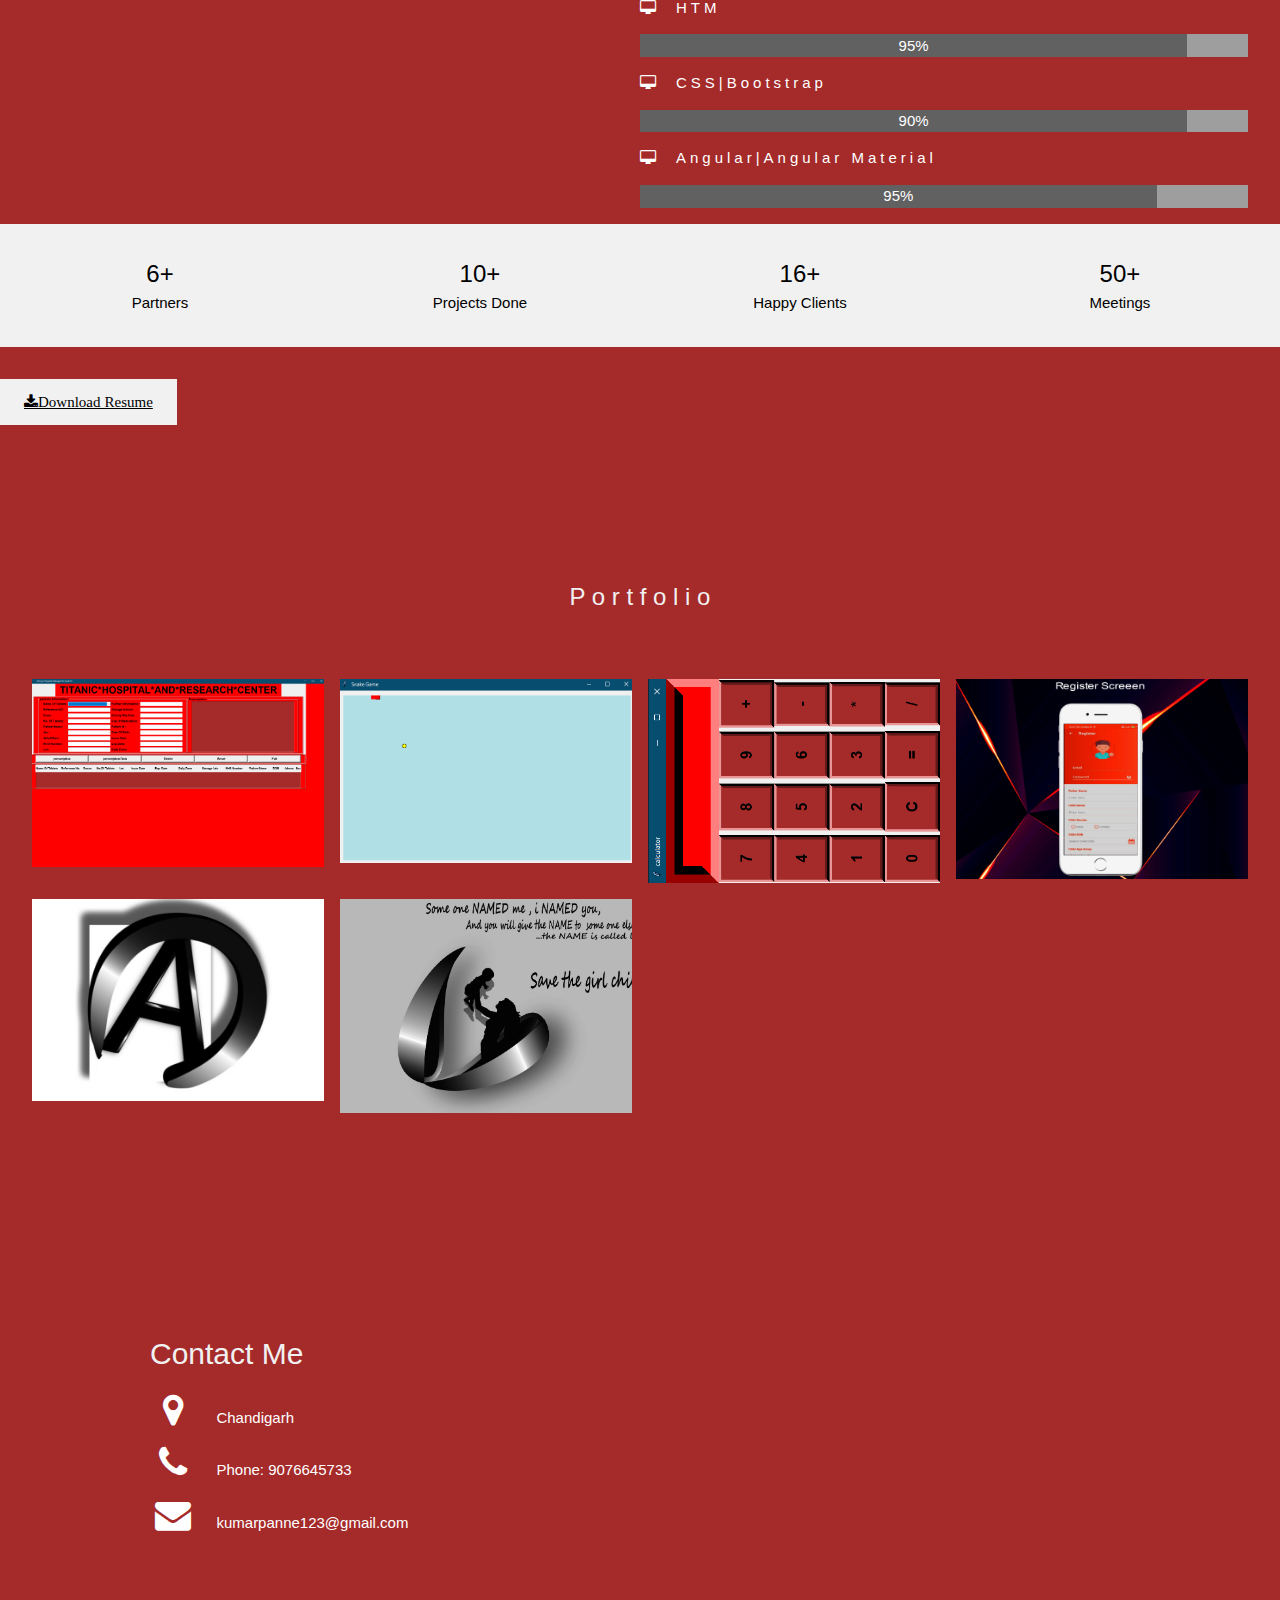
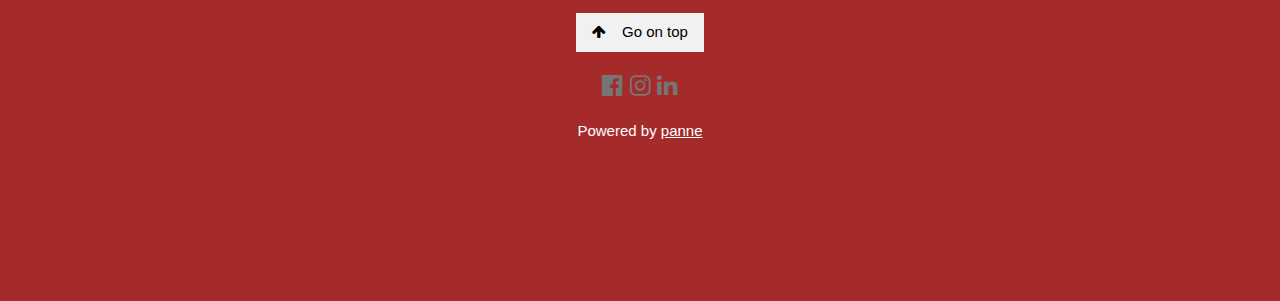
==== commit eef97e1c: "Update index.html" ====
--- a/index.html
+++ b/index.html
@@ -77,10 +77,10 @@
       </div>
       <p class="w3-wide"><i class="fa fa-desktop w3-margin-right"></i>HTM</p>
       <div class="w3-grey">
-        <div class="w3-container w3-dark-grey w3-center" style="width:90%">90%</div>
+        <div class="w3-container w3-dark-grey w3-center" style="width:90%">95%</div>
 
       </div>
-      <p class="w3-wide"><i class="fa fa-desktop w3-margin-right"></i>CSS|bootstrap</p>
+      <p class="w3-wide"><i class="fa fa-desktop w3-margin-right"></i>CSS|Bootstrap</p>
       <div class="w3-grey">
         <div class="w3-container w3-dark-grey w3-center" style="width:90%">90%</div>
       </div>
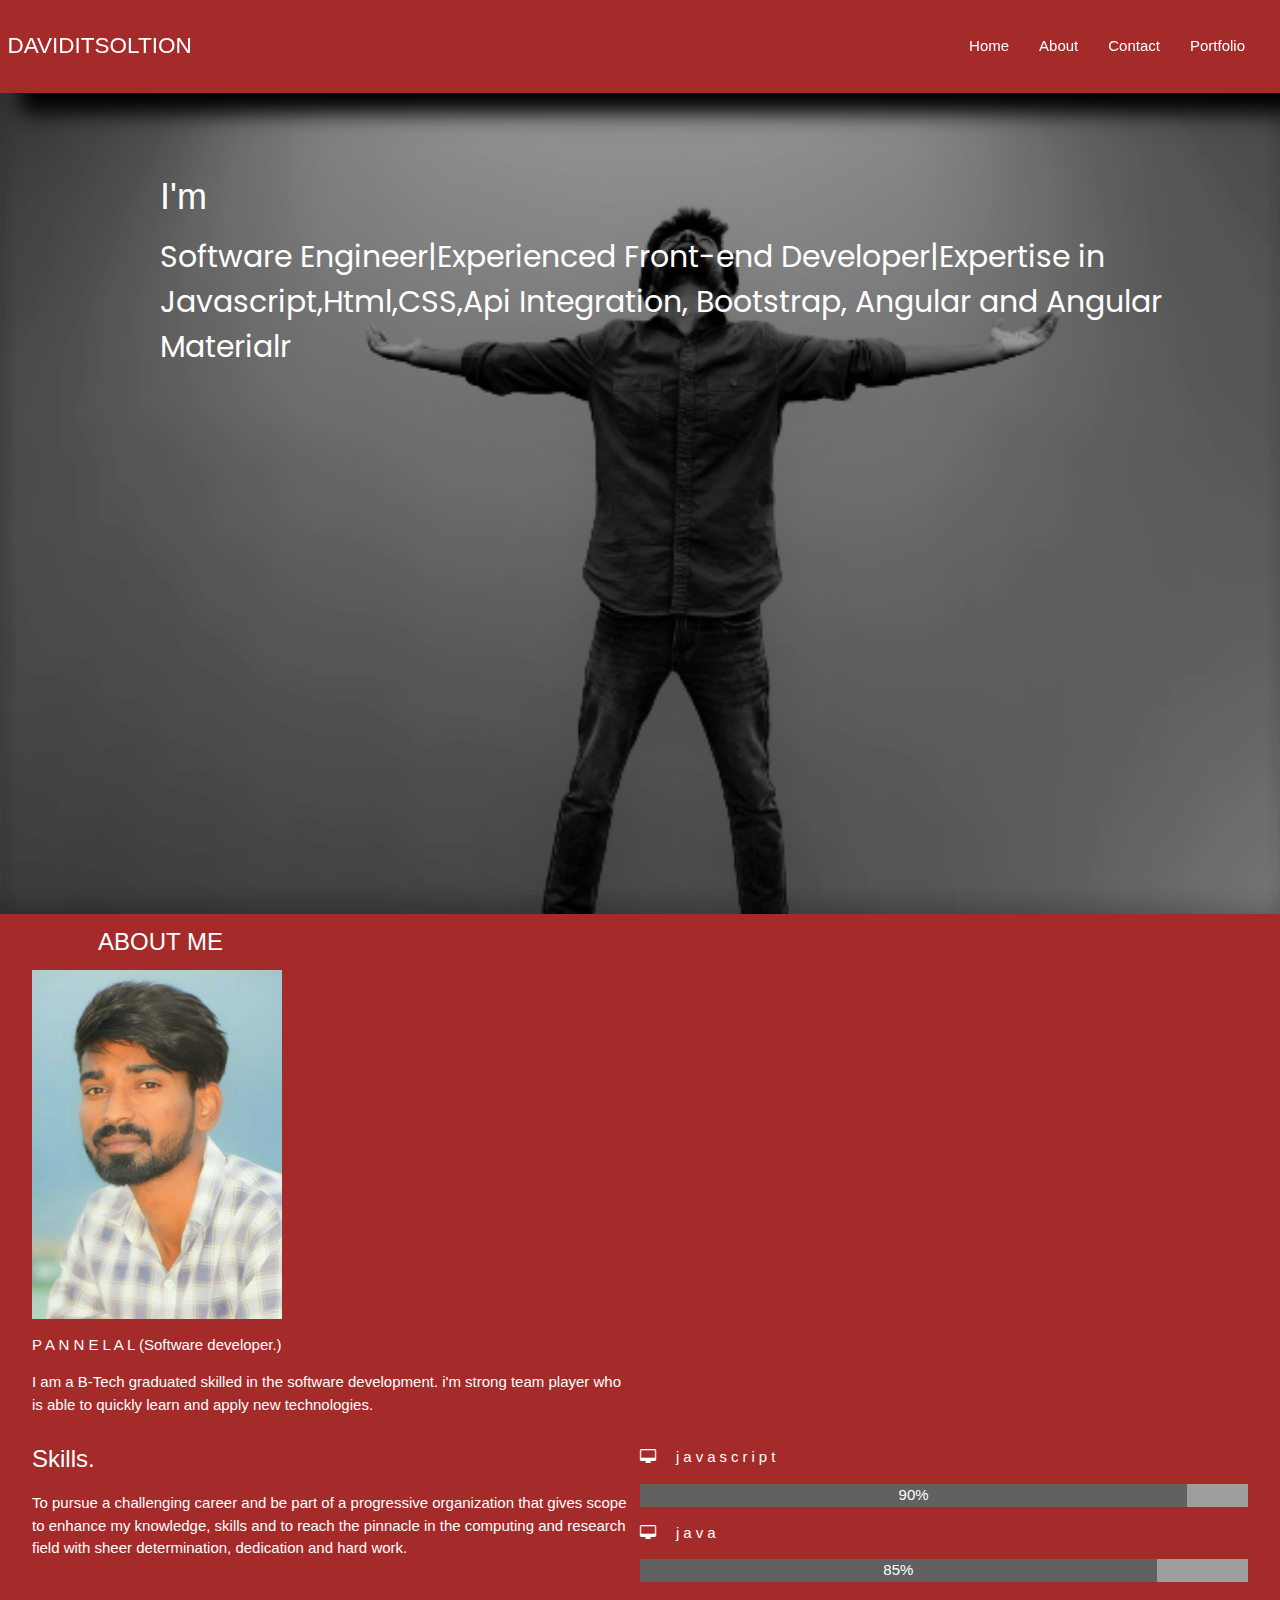
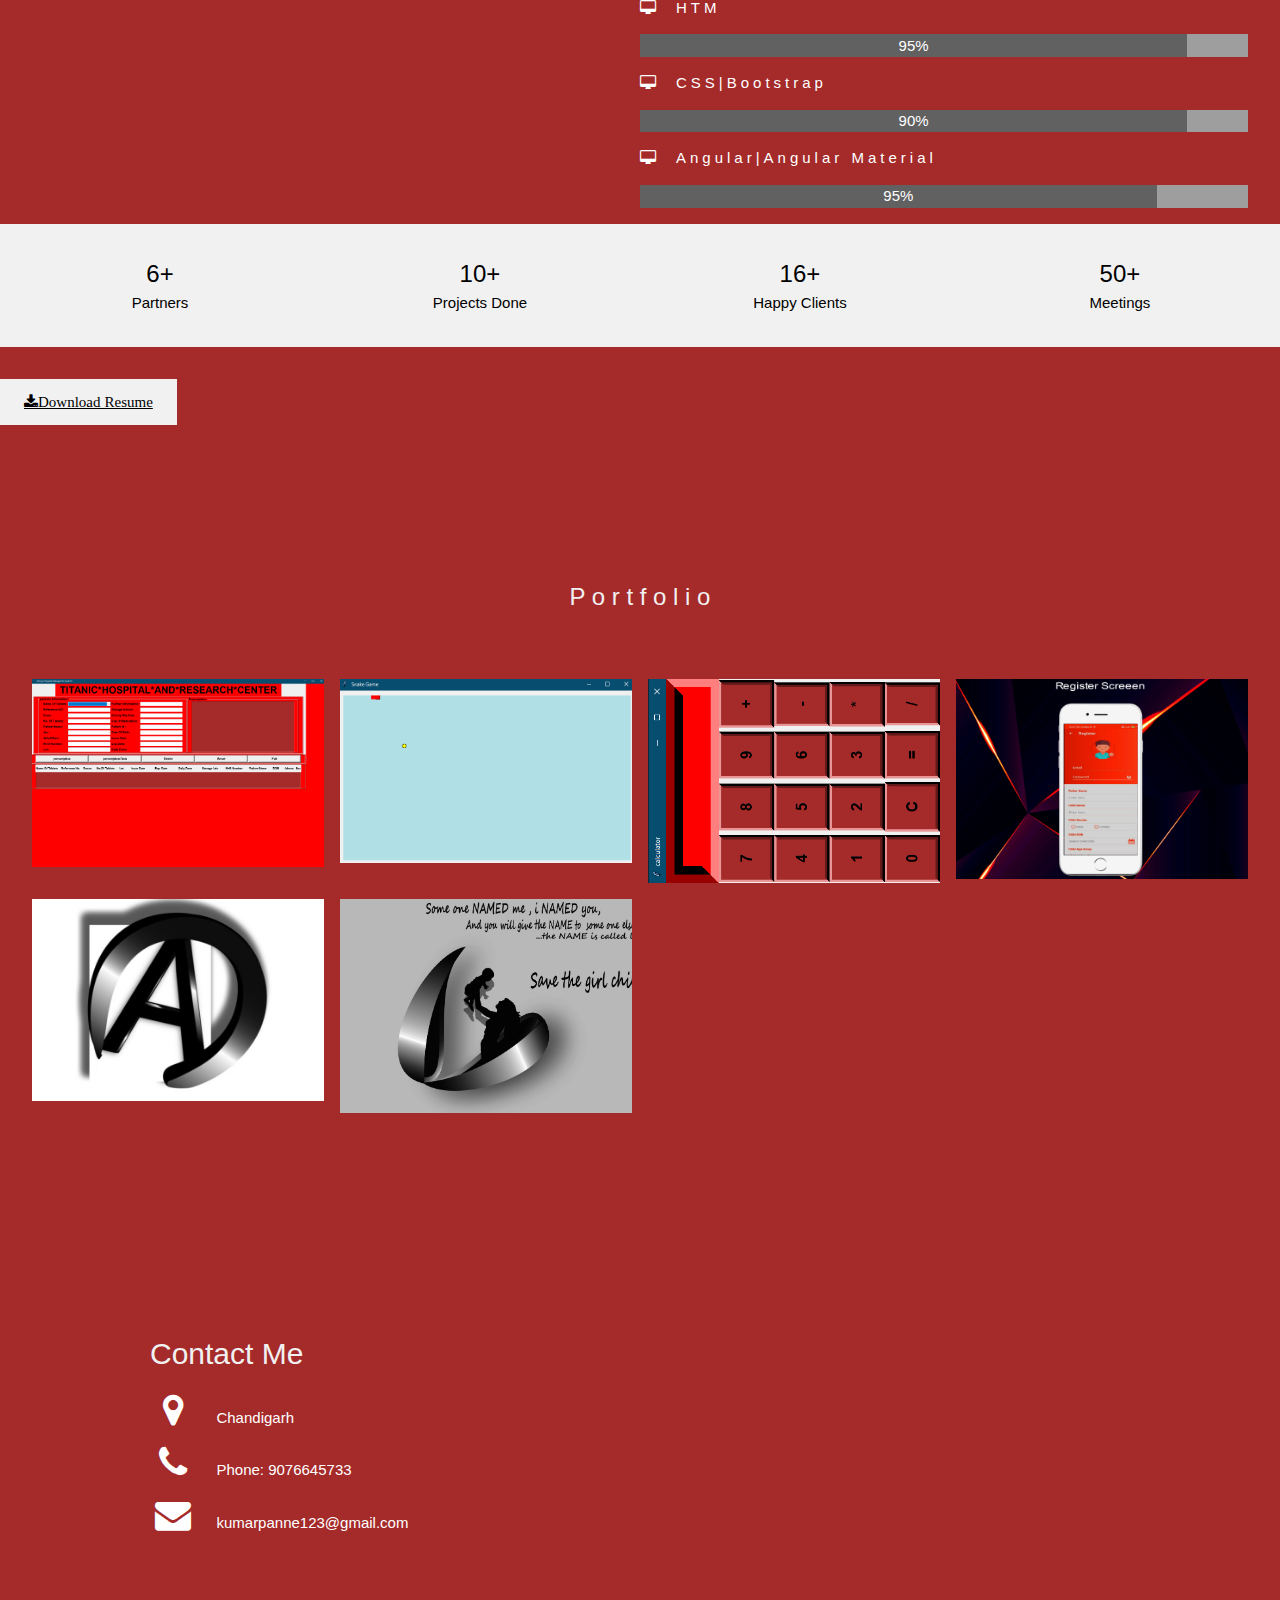
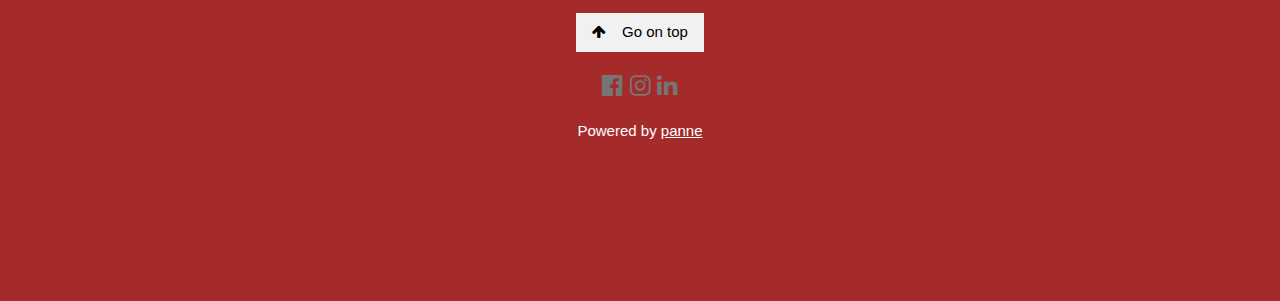
==== commit adb6750c: "Update index.html" ====
--- a/index.html
+++ b/index.html
@@ -50,7 +50,7 @@
       <h3  class="Project" >ABOUT ME</h3>
 <div>
       <img src="img/JHH.jpg" width ="250px"></div>
-      <p >P A N N E  L A L (Softwre developer.)</p>
+      <p >P A N N E  L A L (Software developer.)</p>
       <p class=>I am a B-Tech graduated skilled in the software development. i'm strong team player who is able to quickly learn and apply new technologies. </p>
     </div>
     <!-- <h2 class="w3-text-light-grey" >About Me</h2> -->
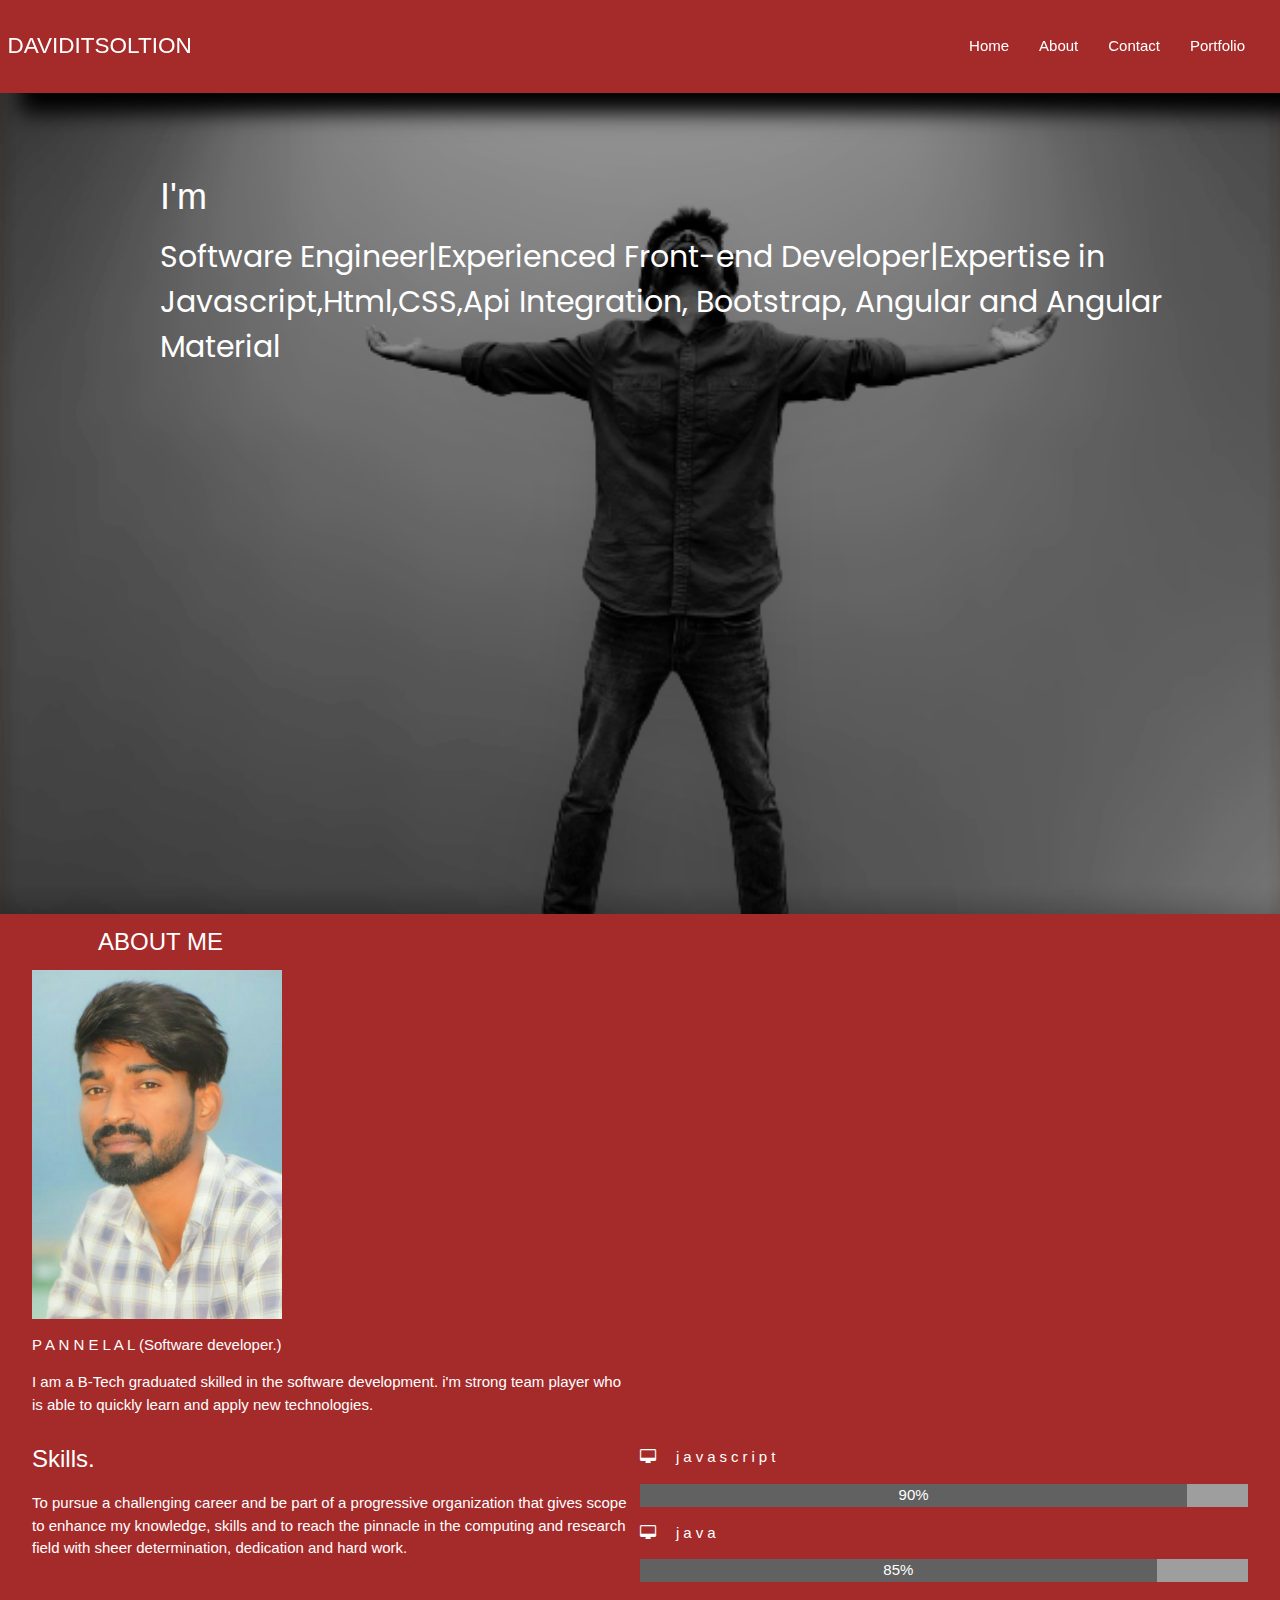
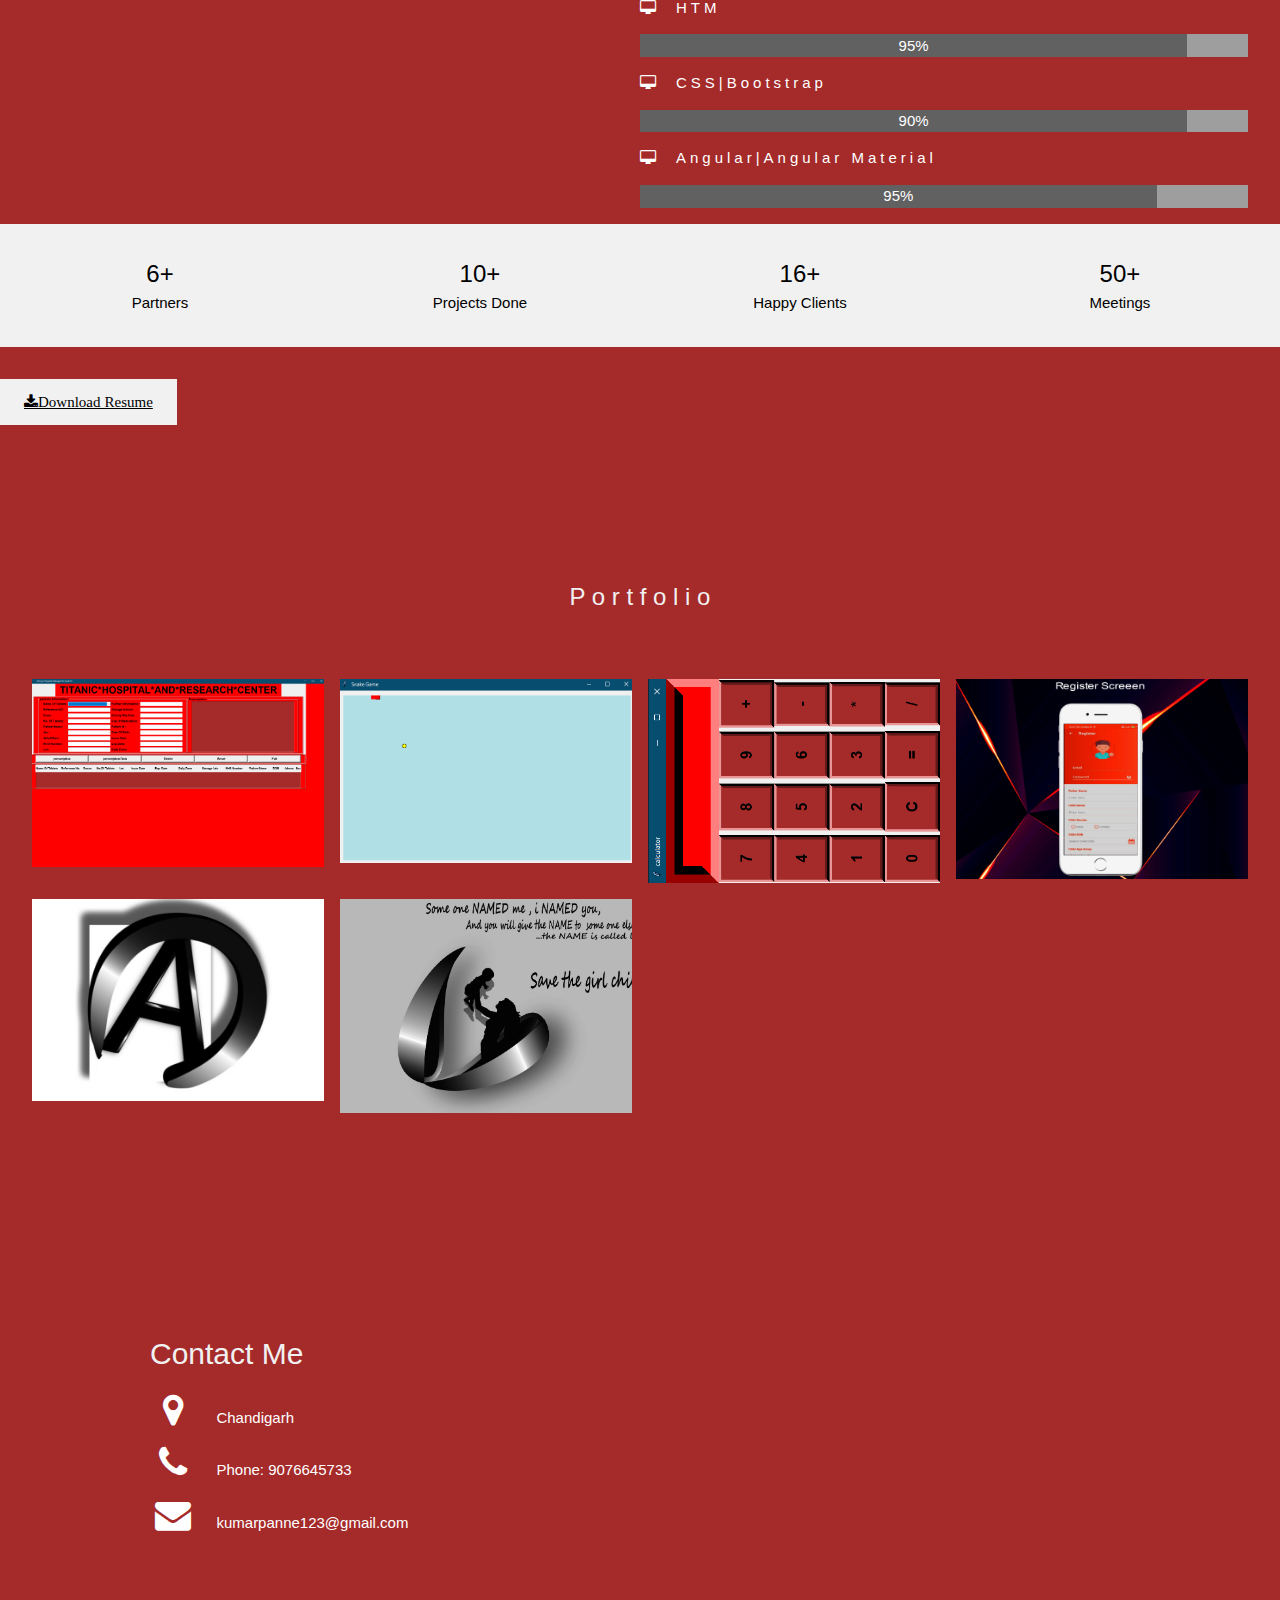
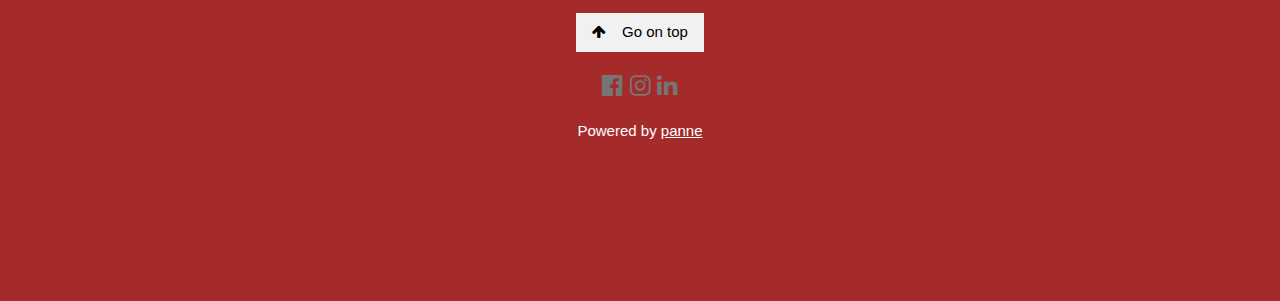
==== commit 85891a2c: "Update index.html" ====
--- a/index.html
+++ b/index.html
@@ -17,7 +17,7 @@
 <div class="wrapped">
     <div class="static-text"><h1>I'm<h1></div>
     <div class="dynamic-tex">
-      <span>Software Engineer|Experienced Front-end Developer|Expertise in Javascript,Html,CSS,Api Integration, Bootstrap, Angular and Angular Materialr</span>
+      <span>Software Engineer|Experienced Front-end Developer|Expertise in Javascript,Html,CSS,Api Integration, Bootstrap, Angular and Angular Material</span>
 </div>
 </div>
 <!-- ===========image====================== -->
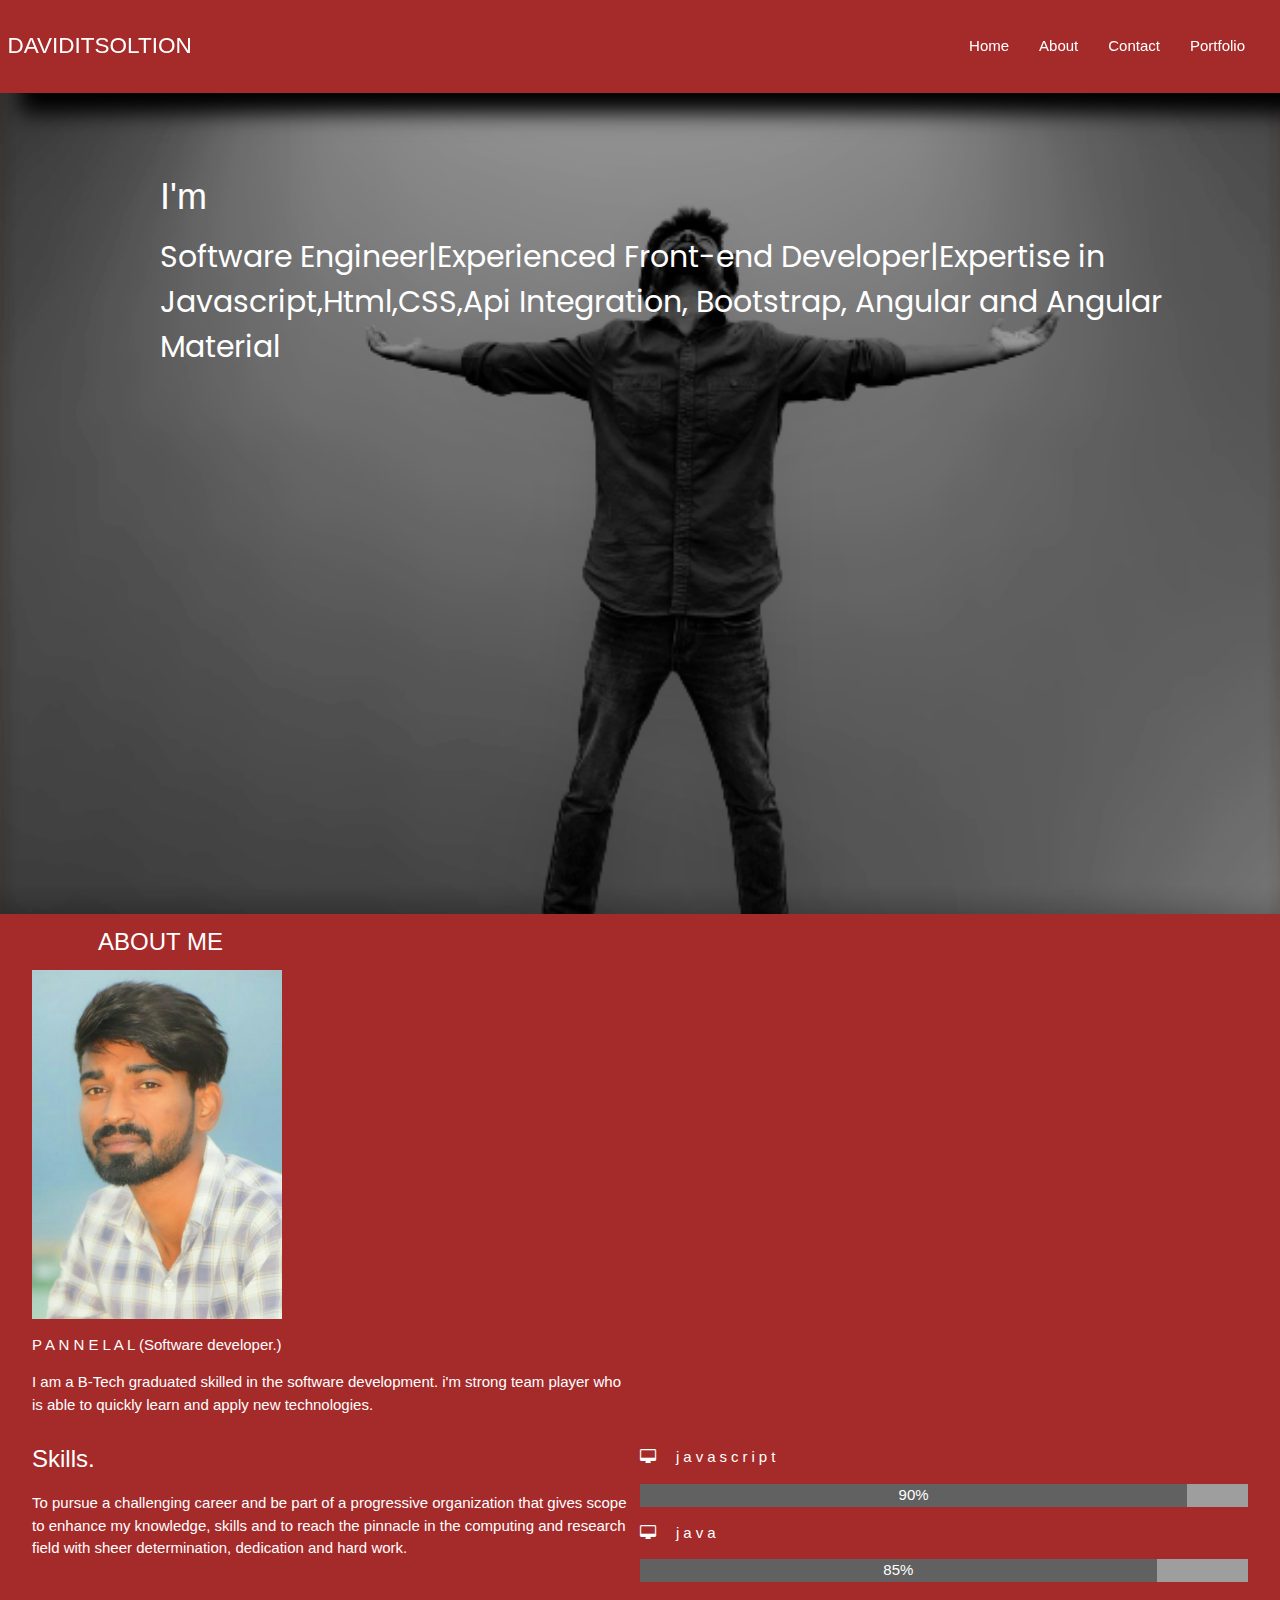
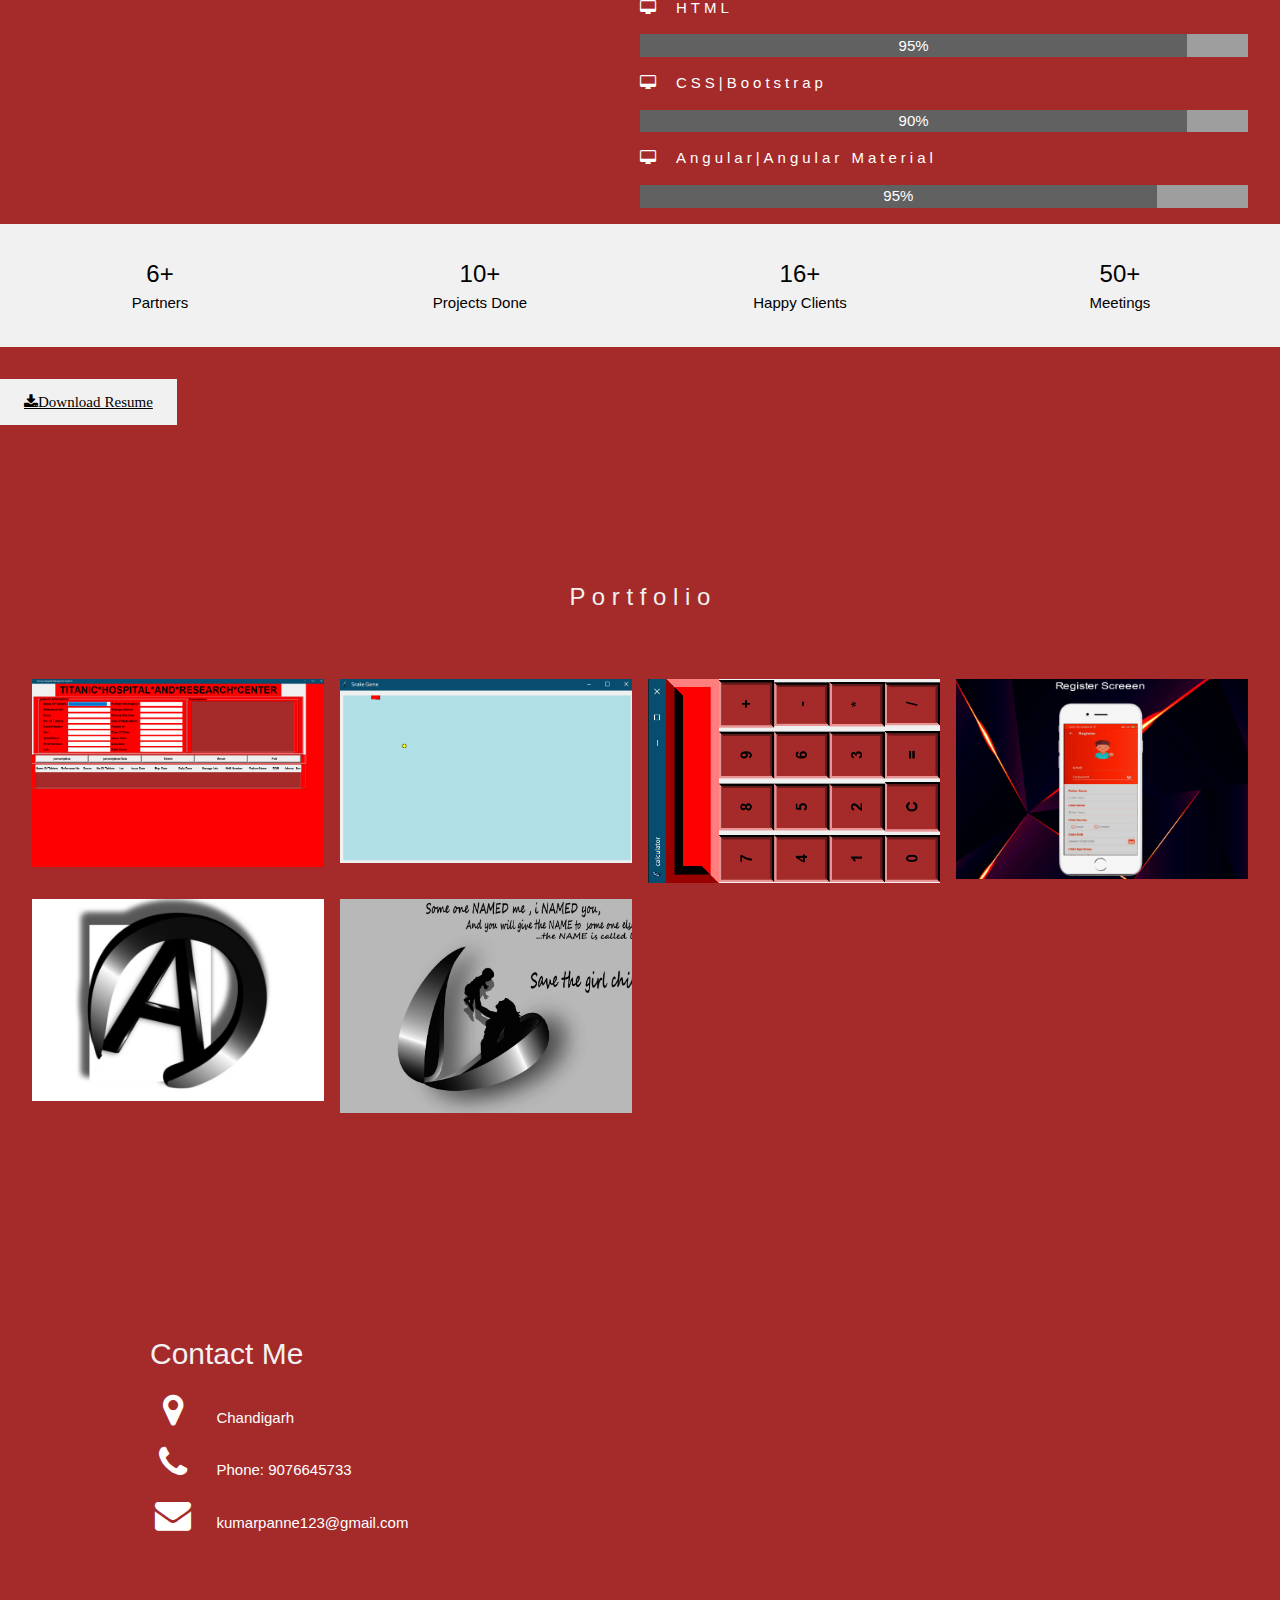
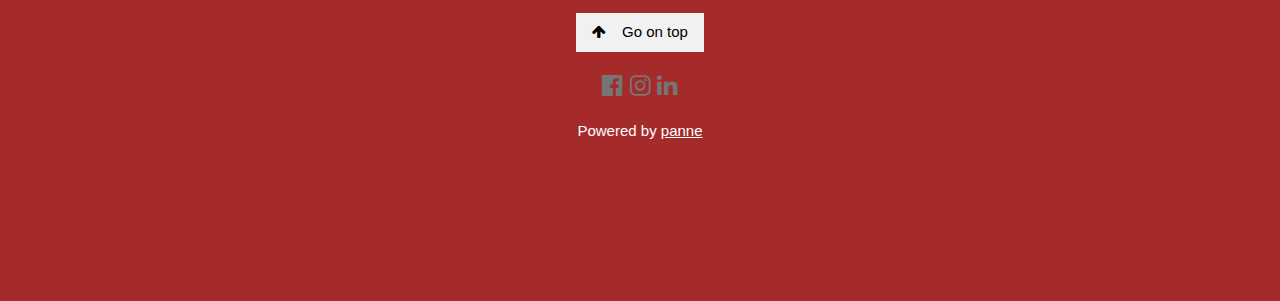
==== commit 5e08956e: "Update index.html" ====
--- a/index.html
+++ b/index.html
@@ -75,7 +75,7 @@
       <div class="w3-grey">
         <div class="w3-container w3-dark-grey w3-center" style="width:85%">85%</div>
       </div>
-      <p class="w3-wide"><i class="fa fa-desktop w3-margin-right"></i>HTM</p>
+      <p class="w3-wide"><i class="fa fa-desktop w3-margin-right"></i>HTML</p>
       <div class="w3-grey">
         <div class="w3-container w3-dark-grey w3-center" style="width:90%">95%</div>
 
